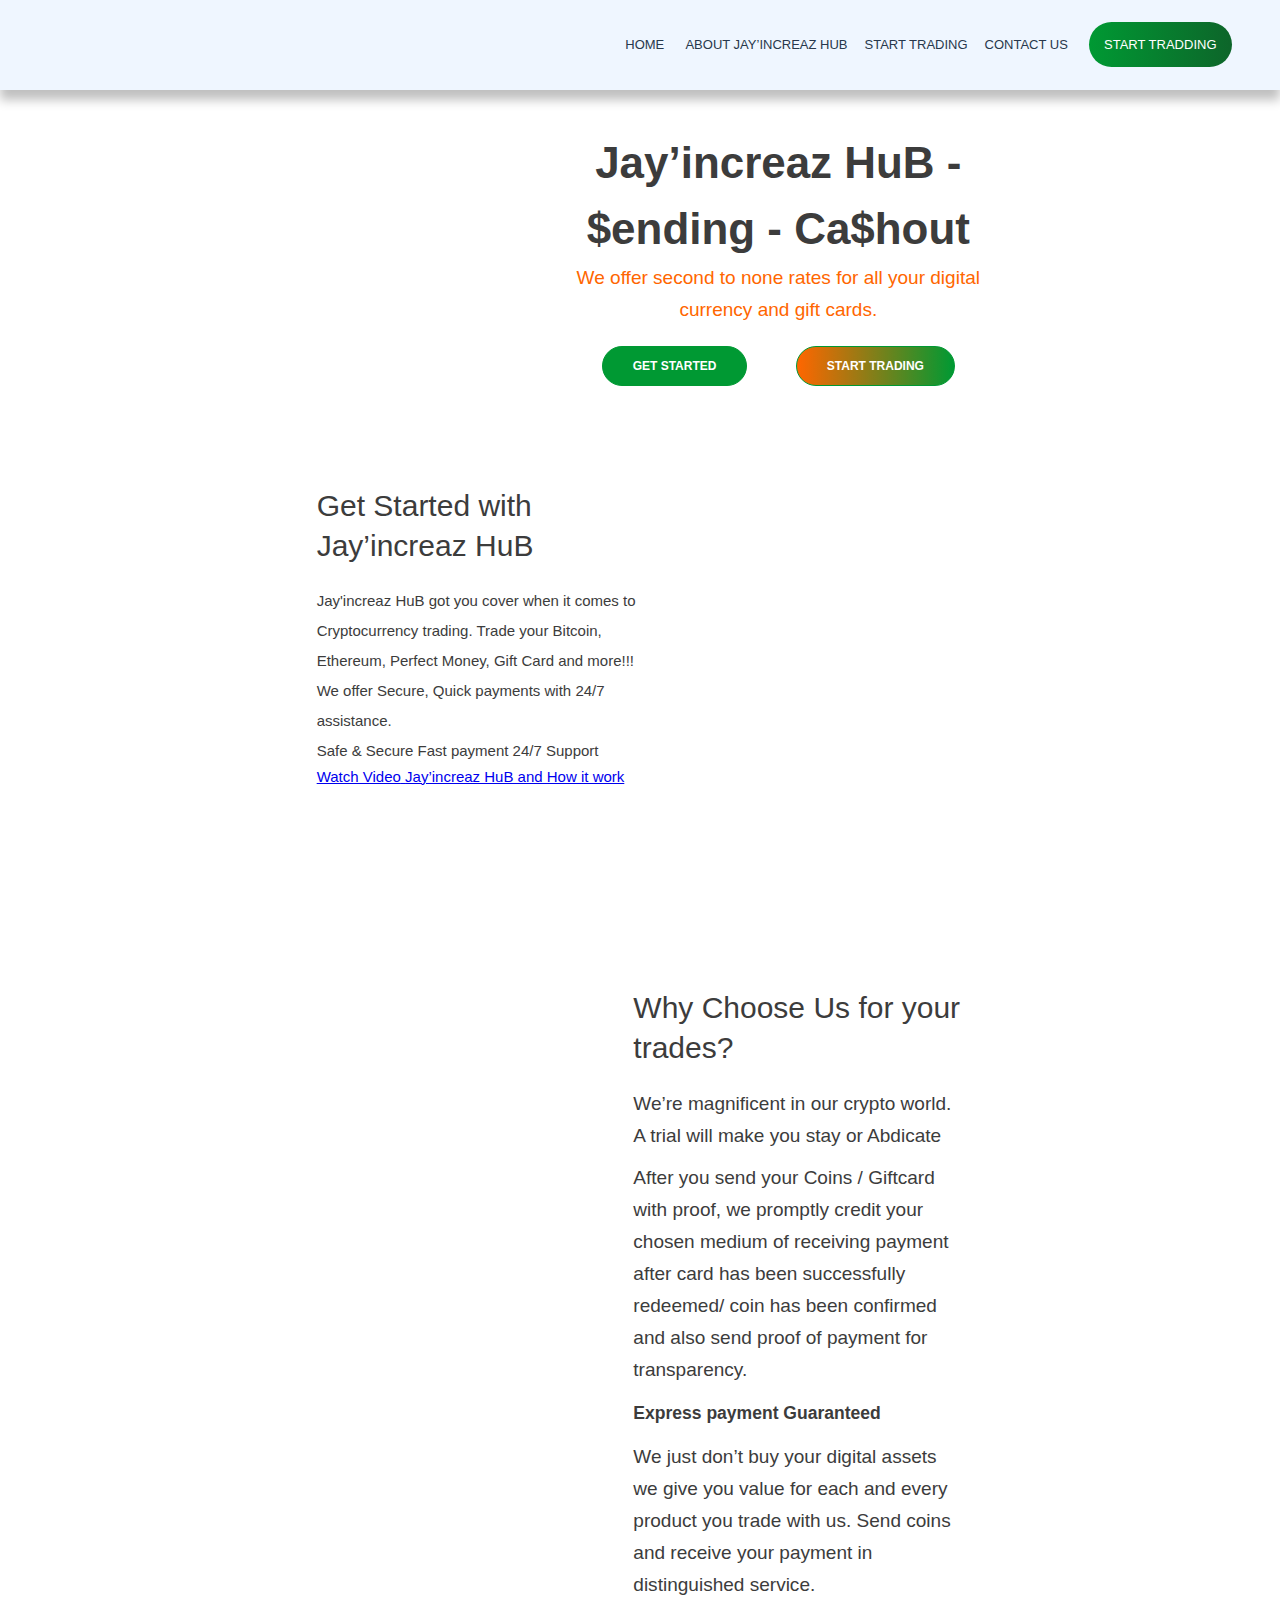
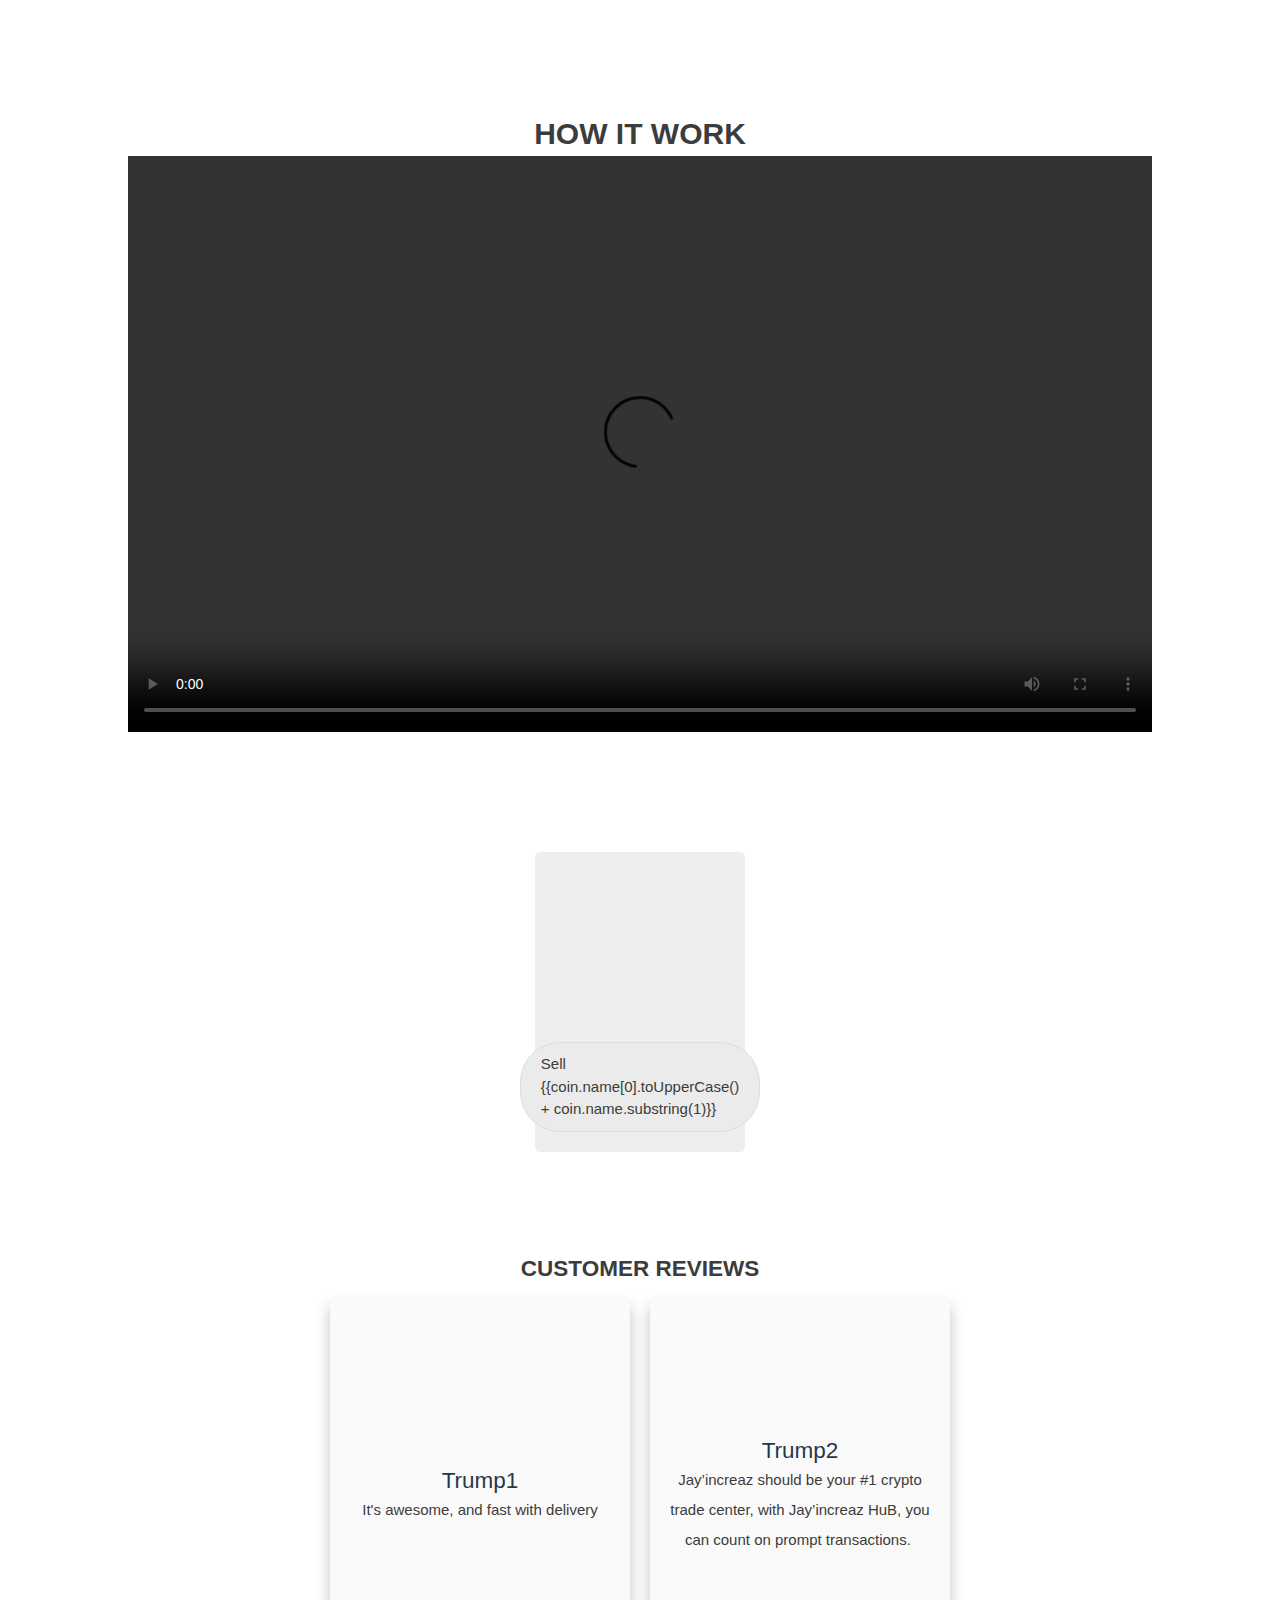
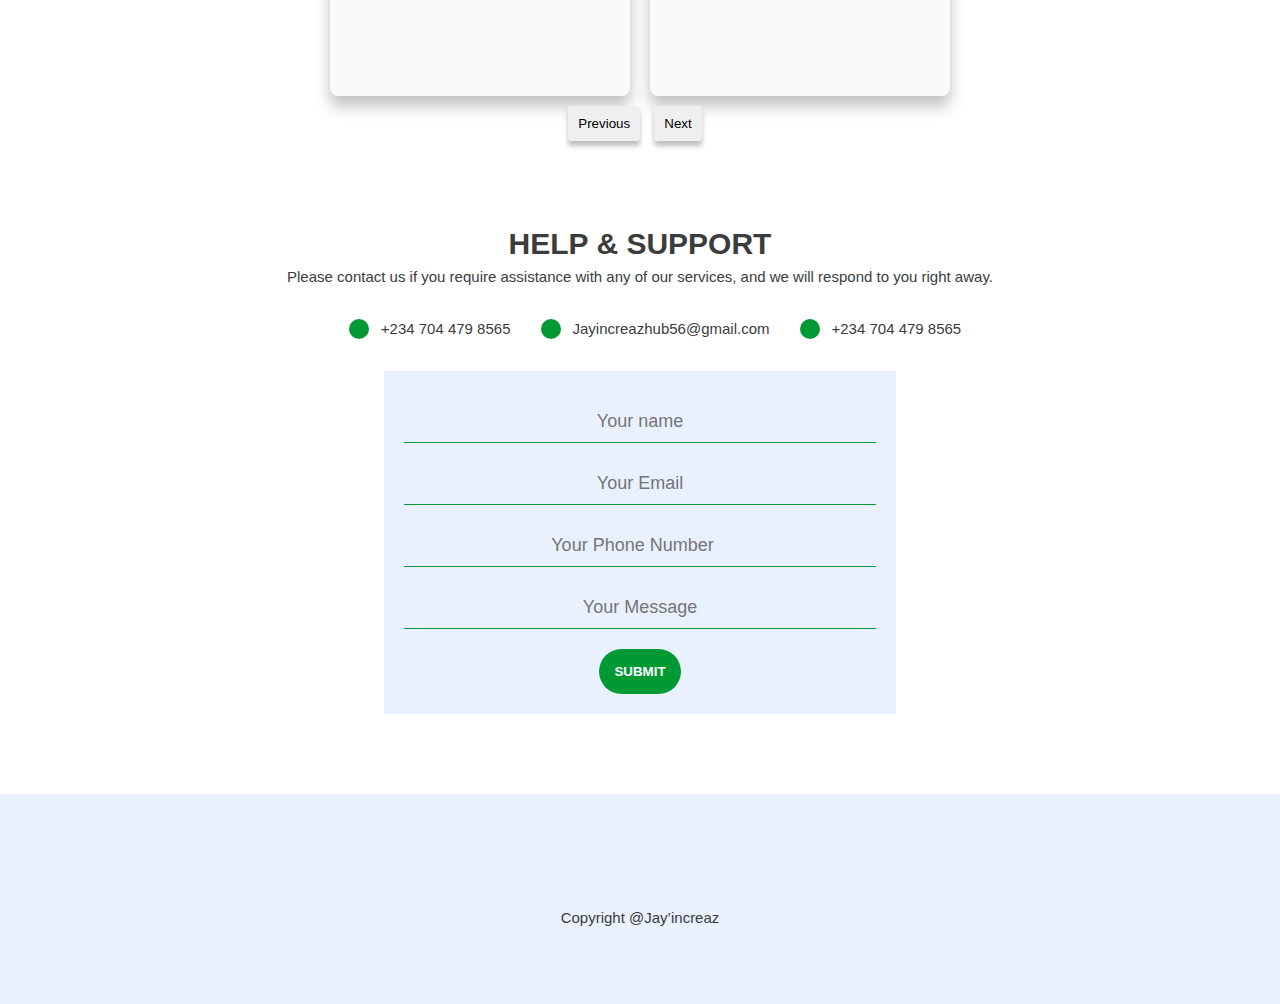
==== index.html @ 8f4b41dd "remains reviews" ====
<!DOCTYPE html>
<html lang="en">
  <head>
    <meta charset="UTF-8" />
    <meta http-equiv="X-UA-Compatible" content="IE=edge" />
    <meta name="viewport" content="width=device-width, initial-scale=1.0" />
    <title>Jay’increaz HuB</title>
    <link
      rel="stylesheet"
      href="https://cdnjs.cloudflare.com/ajax/libs/font-awesome/6.2.1/css/all.min.css"
      integrity="sha512-MV7K8+y+gLIBoVD59lQIYicR65iaqukzvf/nwasF0nqhPay5w/9lJmVM2hMDcnK1OnMGCdVK+iQrJ7lzPJQd1w=="
      crossorigin="anonymous"
      referrerpolicy="no-referrer"
    />
    <link rel="stylesheet" href="./style.css" />
  </head>
  <body id="app">
    <nav>
      <div class="nav-title">
        <img src="./assets/new_logo.png" alt="" />
      </div>
      <div class="nav-actions" id="first-nav">
        <a href="">Home</a>
        <a href="" class="btn-nav-actions">About Jay’increaz HuB</a
        ><a href="" class="btn-nav-actions">Start Trading</a
        ><a href="" class="btn-nav-actions">Contact Us</a>

        <a href="" class="btn-start-trading">Start Tradding</a>
      </div>
      <div class="toggle" id="toggle-nav">
        <i class="fa-solid fa-bars"></i>
      </div>
    </nav>

    <!-- COLLAPSE NAV BAR  -->
    <div class="navbar-collapse" id="second-nav">
      <ul id="nav-collapse-list" class="">
        <li id="" class="">
          <a href="#intro" class="nav-link">Home</a>
        </li>
        <li class="">
          <a href="#aboutJay’increaz HuB" class="nav-link"
            >About Jay’increaz HuB</a
          >
        </li>
        <li class="">
          <a href="#starttrading" class="nav-link">Start Trading</a>
        </li>
        <li>
          <a href="#contact" class="nav-link">Contact us</a>
        </li>
      </ul>
      <ul class="">
        <li class="start-trading">
          <a class="btn-start-trading" href="#starttrading">Start Trading</a>
        </li>
      </ul>
    </div>

    <!-- END OF COLLAPSE NAVBAR  -->
    <main>
      <!-- INTRO  -->
      <section class="intro">
        <div class="trade-img">
          <img src="./assets/crypto.png" alt="" />
        </div>
        <div class="trade">
          <h1>Jay’increaz HuB - <span>$ending - Ca$hout</span></h1>
          <p>
            We offer second to none rates for all your digital currency and gift
            cards.
          </p>
          <div class="trade-btn">
            <a href="">Get Started</a>
            <a href="">Start Trading</a>
          </div>
        </div>
      </section>

      <!-- GET STARTED  -->
      <section class="get-started">
        <div class="get-started-content">
          <h2>Get Started with Jay’increaz HuB</h2>
          <p>
            Jay'increaz HuB got you cover when it comes to Cryptocurrency
            trading. Trade your Bitcoin, Ethereum, Perfect Money, Gift Card and
            more!!! We offer Secure, Quick payments with 24/7 assistance. 
          </p>

          <p>Safe & Secure Fast payment 24/7 Support</p>

          <a href="#how-it-works" class="play-btn video-play">
            <em class="play"><span></span></em>
            <span>Watch Video</span>
            <span>Jay’increaz HuB and How it work</span>
          </a>
        </div>
        <div class="get-started-assets">
          <img src="./assets/crypto-2.png" alt="" />
        </div>
      </section>

      <!-- WHY CHOOSE US -->
      <div class="choose-us">
        <div class="choose-us-logo">
          <img src="./assets/choose.png" alt="" />
        </div>
        <div class="choose-us-content">
          <h1>Why Choose Us for your trades?</h1>
          <p>
            We’re magnificent in our crypto world. A trial will make you stay or
            Abdicate
          </p>
          <p>
            After you send your Coins / Giftcard with proof, we promptly credit
            your chosen medium of receiving payment after card has been
            successfully redeemed/ coin has been confirmed and also send proof
            of payment for transparency.
          </p>
          <h3>Express payment Guaranteed</h3>
          <p>
            We just don’t buy your digital assets we give you value for each and
            every product you trade with us. Send coins and receive your payment
            in distinguished service.
          </p>
        </div>
      </div>

      <!-- HOW IT WORKS  -->
      <div class="how-it-works" id="how-it-works">
        <h1>HOW IT WORK</h1>
        <!-- <iframe
          src="https://www.youtube.com/embed/WO-O2K_Fqw0"
          title="Bitcoin Cryptocurrency For Beginners 2023"
          frameborder="0"
          allow="accelerometer; autoplay; clipboard-write; encrypted-media; gyroscope; picture-in-picture; web-share"
          allowfullscreen
        ></iframe> -->

        <video src="./assets/video.mp4" controls></video>
      </div>

      <!-- TRADE WITH US  -->
      <div class="trade-cards-container">
        <div
          class="trade-card"
          v-for="coin in coins"
          :style="'background: url(./assets/coins/'+coin.name+'.png)'"
        >
          <a
            :href="'https://api.whatsapp.com/send?phone=+2347044798565&amp;text=I Want to trade '+ coin.name +' what\'s your rates?'"
            target="_blank"
          >
            Sell {{coin.name[0].toUpperCase() + coin.name.substring(1)}}</a
          >
        </div>
      </div>

      <!-- REVIEWS  -->
      <div class="reviews-container">
        <h2 class="reviews">CUSTOMER REVIEWS</h2>
        <div class="reviews-cards-container">
          <div class="review-card">
            <img src="./assets/reviews/1.png" alt="" />
            <h5>Trump1</h5>
            <p>It's awesome, and fast with delivery</p>
          </div>
          <div class="review-card">
            <img src="./assets/reviews/1.png" alt="" />
            <h5>Trump2</h5>
            <p>
              Jay’increaz should be your #1 crypto trade center, with
              Jay’increaz HuB, you can count on prompt transactions. 
            </p>
          </div>
          <div class="review-card">
            <img src="./assets/reviews/1.png" alt="" />
            <h5>Trump3</h5>
            <p>It's awesome, and fast with delivery</p>
          </div>
          <div class="review-card">
            <img src="./assets/reviews/1.png" alt="" />
            <h5>Trump4</h5>
            <p>
              Jay’increaz HuB should be your #1 trade center, with Jay’increaz
              HuB, you can count on prompt transactions. 
            </p>
          </div>
          <div class="review-card">
            <img src="./assets/reviews/1.png" alt="" />
            <h5>Trump5</h5>
            <p>It's awesome, and fast with delivery</p>
          </div>
          <div class="review-card">
            <img src="./assets/reviews/1.png" alt="" />
            <h5>Trump6</h5>
            <p>
              Jay’increaz HuB should be your #1 trade center, with Jay’increaz
              HuB you are assure of prompt trasactions
            </p>
          </div>
        </div>
        <div class="reviews-slides">
          <button class="btn-review-slide" id="slide-prev">Previous</button>
          <button class="btn-review-slide" id="slide-next">Next</button>
        </div>
      </div>

      <!-- HELP AND SUPPORTS  -->
      <div class="supports">
        <h1 class="support-header">HELP & SUPPORT</h1>
        <p>
          Please contact us if you require assistance with any of our services,
          and we will respond to you right away.
        </p>
        <div class="contacts">
          <div class="contacts-card">
            <i class="fa-solid fa-phone"></i>
            <a href="tel:+2347044798565"> +234 704 479 8565</a>
          </div>
          <div class="contacts-card">
            <i class="fa-solid fa-envelope"></i>
            <a href="mailto:Jayincreazhub56@gmail.com">
              Jayincreazhub56@gmail.com</a
            >
          </div>

          <div class="contacts-card">
            <i class="fa-brands fa-whatsapp"></i>
            <a
              href="'https://api.whatsapp.com/send?phone=+2347044798565"
              target="_blank"
            >
              +234 704 479 8565
            </a>
          </div>
        </div>

        <form class="contact-form">
          <div class="form-group">
            <input type="text" placeholder="Your name" />
          </div>

          <div class="form-group">
            <input type="email" placeholder="Your Email" />
          </div>

          <div class="form-group">
            <input type="number" placeholder="Your Phone Number" />
          </div>

          <div class="form-group">
            <input type="text" placeholder="Your Message" />
          </div>

          <div class="form-group">
            <button>Submit</button>
          </div>
        </form>
      </div>
    </main>

    <!-- FOOTER  -->
    <footer>
      <div class="socials">
        <a href=""> <i class="fa-brands fa-facebook"></i></a>

        <a href=""><i class="fa-brands fa-twitter"></i></a>
        <a href=""> <i class="fa-brands fa-github"></i></a>

        <a href=""><i class="fa-brands fa-youtube"></i></a>
        <a href=""> <i class="fa-brands fa-bitcoin"></i></a>
      </div>
      <div class="copyrights">Copyright @Jay’increaz</div>
    </footer>
    <script src="https://unpkg.com/vue@3/dist/vue.global.js"></script>

    <script src="./support-script.js"></script>
    <script src="./script.js"></script>
  </body>
</html>
---- style.css ----
:root {
  --black: #3c3c3c;
  --dark-green: #0b6b2b;
  --white: #eff6ff;
  --light-blue: #e9f1ff;
  --dark-green: #009933;
}

* {
  margin: 0;
  padding: 0;
  box-sizing: border-box;
  font-family: "Poppins", sans-serif;
}
html,
body {
  height: 100%;
  width: 100vw;
}

body {
  font-family: "Poppins", sans-serif;
  color: var(--black);
  font-size: 15px;
  font-weight: 500;
  background: #fff;
  line-height: 1.5;
}

/* NAV BAR  */
nav {
  width: 100%;
  height: 90px;
  /* position: fixed; */
  color: var(--black);
  background-color: var(--white);
  box-shadow: 0px 10px 10px rgba(0, 0, 0, 0.25);
  display: flex;
  justify-content: space-between;
  align-items: center;
  padding: 0px 40px;
}

.nav-actions a,
.navbar-collapse a {
  text-decoration: none;
  text-transform: uppercase;
  margin: 10px;
  color: #28384c;
  font-size: 12px;
  background: transparent;
  font-size: 13px;
  font-weight: 500;
  line-height: 38px;
  margin: 0 8.5px;
  transition: all 0.35s ease;
}

.nav-actions a:hover,
.navbar-collapse a:hover {
  color: var(--dark-green);
}
nav .nav-title img {
  width: 75px;
}

/* COLLAPSE NAV BAR  */

.navbar-collapse {
  text-transform: uppercase;
  background-color: #dfeeff;
  padding: 20px;
}

.navbar-collapse li {
  list-style: none;
  margin: 5px;
  font-weight: 500;
}

.start-trading {
  margin: 20px;
}
/* END OF COLLAPSE NAV BAR  */

a.btn-start-trading {
  padding: 15px;
  /* border: 4px solid #0b6b2b; */
  border-radius: 40px;
  box-sizing: border-box;
  background-image: linear-gradient(to right, #009933 0%, #0d652a 100%);
  color: #fff;
}

a.btn-start-trading:hover {
  color: #fff;
}

/* Toggle */
.toggle {
  display: none;
}
.navbar-collapse {
  display: none;
}
.toggle i {
  line-height: 30px;
  background-image: linear-gradient(to right, #009933 0%, #0d652a 100%);
  display: inline-block;
  padding-left: 7px;
  padding-right: 7px;
  padding-top: 7px;
  padding-bottom: 7px;
  color: #fff;
  border-radius: 2px;
  font-size: 1.3em;
}
/* END OF NAV  */

/* MAIN  */
main {
  display: flex;
  flex-direction: column;
}

/* INTRO  */
main section.intro {
  display: flex;
  margin-top: 40px;
  justify-content: space-evenly;
  align-items: center;
}

section.intro h1 {
  font-size: 2.93em;
}

.trade {
  width: 450px;
  text-align: center;
}
.trade p {
  font-size: 1.27em;
  line-height: 1.68;
  color: #ff6600;
}
.trade-btn {
  padding-top: 20px;
  display: flex;
  justify-content: space-evenly;
  align-items: center;
}
.trade-btn a {
  text-decoration: none;
  text-transform: uppercase;
  display: inline-block;
  border: 1px solid var(--dark-green);
  padding: 10px 30px;
  border-radius: 40px;
  color: #fff;
  font-size: 12px;
  font-weight: 600;
}

.trade-btn a:first-child {
  background-color: var(--dark-green);
}

.trade-btn a:last-child {
  background-image: linear-gradient(to right, #ff6600 0%, #009933 100%);
}

.trade-btn a:last-child:hover {
  background-image: linear-gradient(to right, #009933 0%, #ff6600 100%);
}

/* GET STARTED  */
.get-started,
.choose-us {
  /* display: flex;
  justify-content: space-between;
  align-items: center;

  width: 720px;
  margin: 100px auto; */

  display: flex;
  justify-content: space-evenly;
  align-items: center;
  margin: 100px 0px;
}

.get-started-content,
.choose-us-content {
  width: 330px;
  align-self: flex-start;
}

.get-started-content h2,
.choose-us h1 {
  line-height: 1.33;
  font-weight: 500;
  font-size: 2em;
  margin: 0 0 20px;
}

.get-started-assets img,
.choose-us img {
  width: 270px;
}

.get-started p {
  line-height: 2;
}

/* CHOOSE US  */

.choose-us-content {
  line-height: 2;
}

.choose-us-content p {
  font-size: 1.27em;
  line-height: 1.68;
  font-weight: 300;
  margin: 10px 0px;
}

/* HOW IT WORKS  */
.how-it-works {
  display: flex;
  flex-direction: column;
  justify-content: center;
  align-items: center;
  width: 80%;
  align-self: center;
}

/* TRADE WITH US  */
.trade-cards-container {
  display: flex;
  flex-wrap: wrap;
  justify-content: center;
  align-items: center;

  width: 80%;
  margin: 100px auto 0px;
}

.trade-card {
  width: 210px;
  height: 300px;
  background-color: #eee;
  margin: 20px;
  border-radius: 5px;
  padding: 20px;
  display: flex;
  flex-direction: column;
  align-items: center;
  background-position: center;
  background-repeat: no-repeat;
  background-size: cover;
  justify-content: flex-end;
}

.trade-card a {
  text-decoration: none;
  border: #ddd 1px solid;
  display: inline-block;
  padding: 10px 20px;
  border-radius: 40px;
  color: var(--black);
  background-color: #ebebeb;
}

.trade-card a:hover {
  background-color: #d9d8d8;
}

/* REVIEWS */

.reviews-container {
  margin: 80px 20px;
  display: flex;
  flex-direction: column;
  justify-content: center;
  align-items: center;
}

.reviews-cards-container {
  display: flex;
  flex-direction: row;
  flex-wrap: wrap;
  justify-content: center;
  align-items: center;
}

.review-card {
  width: 300px;
  height: 400px;
  display: flex;
  flex-direction: column;
  justify-content: center;
  align-items: center;
  background-color: #fafafa;
  margin: 10px;
  padding: 15px;
  border-radius: 8px;
  text-align: center;
  line-height: 2;
  box-shadow: 0px 10px 15px rgba(0, 0, 0, 0.25);
}

.review-card img {
  box-sizing: border-box;
  width: 80%;
}

.review-card h5 {
  line-height: 1.33;
  font-weight: 500;
  color: #28384c;
  font-size: 1.5em;
}

/* HELP AND SUPPORT  */
.supports {
  display: flex;
  flex-direction: column;
  justify-content: center;
  align-items: center;
  text-align: center;
}

.contacts {
  display: flex;
  align-items: center;
  margin: 30px 0px;
}

.contacts-card {
  box-sizing: content-box;
  margin-left: 30px;
  display: flex;
  justify-content: center;
  align-items: center;
  text-align: center;
}

.contacts-card a {
  text-decoration: none;
  color: var(--black);
  display: flex;
}

.contacts-card i {
  font-size: 25px;
  margin-right: 12px;
  background-color: var(--dark-green);
  padding: 10px;
  border-radius: 50%;
  color: #fff;
}
.form-group {
  width: 100%;
  display: flex;
  justify-content: center;
}
.contact-form {
  background-color: var(--light-blue);
  width: 40%;
  padding: 20px;
  box-sizing: border-box;
  display: flex;
  flex-direction: column;
  justify-content: center;
  align-items: center;
}

.contact-form input {
  background-color: transparent;
  box-sizing: border-box;
  width: 100%;
  display: block;
  font-size: 18px;
  margin-top: 10px;
  padding: 10px;
  border: none;
  border-bottom: 0.75px solid var(--dark-green);
  margin-bottom: 10px;
  text-align: center;
}

.contact-form input:focus {
  outline: none;
}

.contact-form button {
  margin-top: 10px;
  border: none;
  border-radius: 35px;
  padding: 15px;
  background-color: var(--dark-green);
  font-weight: 600;
  color: #fff;
  text-transform: uppercase;
}

/* FOOTER */

footer {
  background-color: var(--light-blue);

  display: flex;
  justify-content: center;
  align-items: center;
  flex-direction: column;

  margin-top: 80px;
  height: 210px;
}

footer .socials {
  width: 200px;
  display: flex;
  justify-content: space-around;
}

.socials a {
  text-decoration: none;
  font-size: 20px;
  color: var(--black);
}

.copyrights {
  margin-top: 40px;
}

.how-it-works iframe {
  aspect-ratio: 16 / 9;
  width: 100%;
}
.how-it-works video {
  aspect-ratio: 16 / 9;
  width: 100%;
}
/* show nav */

.show-nav {
  display: block;
}

/* REVIEW SLIDE SHOW */

.btn-review-slide {
  border: none;
  padding: 10px;
  margin-right: 10px;
  box-shadow: 0px 5px 5px rgba(0, 0, 0, 0.25);
  border-radius: 3px;
}

.coin-name::first-letter,
.trade-card ::first-letter {
  text-transform: capitalize;
}
/* RESPONSIVE  */

@media (max-width: 820px) {
  .toggle {
    display: block;
  }

  #first-nav {
    display: none;
  }
}

@media (max-width: 800px) {
  .intro .trade,
  .intro .trade-img,
  .get-started div {
    padding: 20px;
  }
}

@media (max-width: 720px) {
  .contacts {
    flex-direction: column;
  }

  .contacts-card {
    display: flex;
    margin: 20px 0px;
    width: 260px;
    justify-content: space-between;
  }
}

@media (max-width: 650px) {
  .intro,
  .get-started,
  .choose-us {
    flex-direction: column;
    margin: 50px 0px;
  }
  .get-started {
    justify-content: center;
    align-items: center;
  }

  .get-started-content {
    text-align: center;
    align-self: center;
    width: 80%;
    font-size: 16px;
  }

  .choose-us-content {
    width: 100%;
    text-align: center;
    padding: 20px 40px;
  }

  .trade {
    width: 90%;
  }

  .section.intro h1 {
    font-size: 1.8em;
  }

  .trade-btn a {
    padding: 8px 13px;
  }

  .contact-form {
    width: 90%;
  }

  .supports {
    width: 90%;
    margin: 10px auto;
  }
}
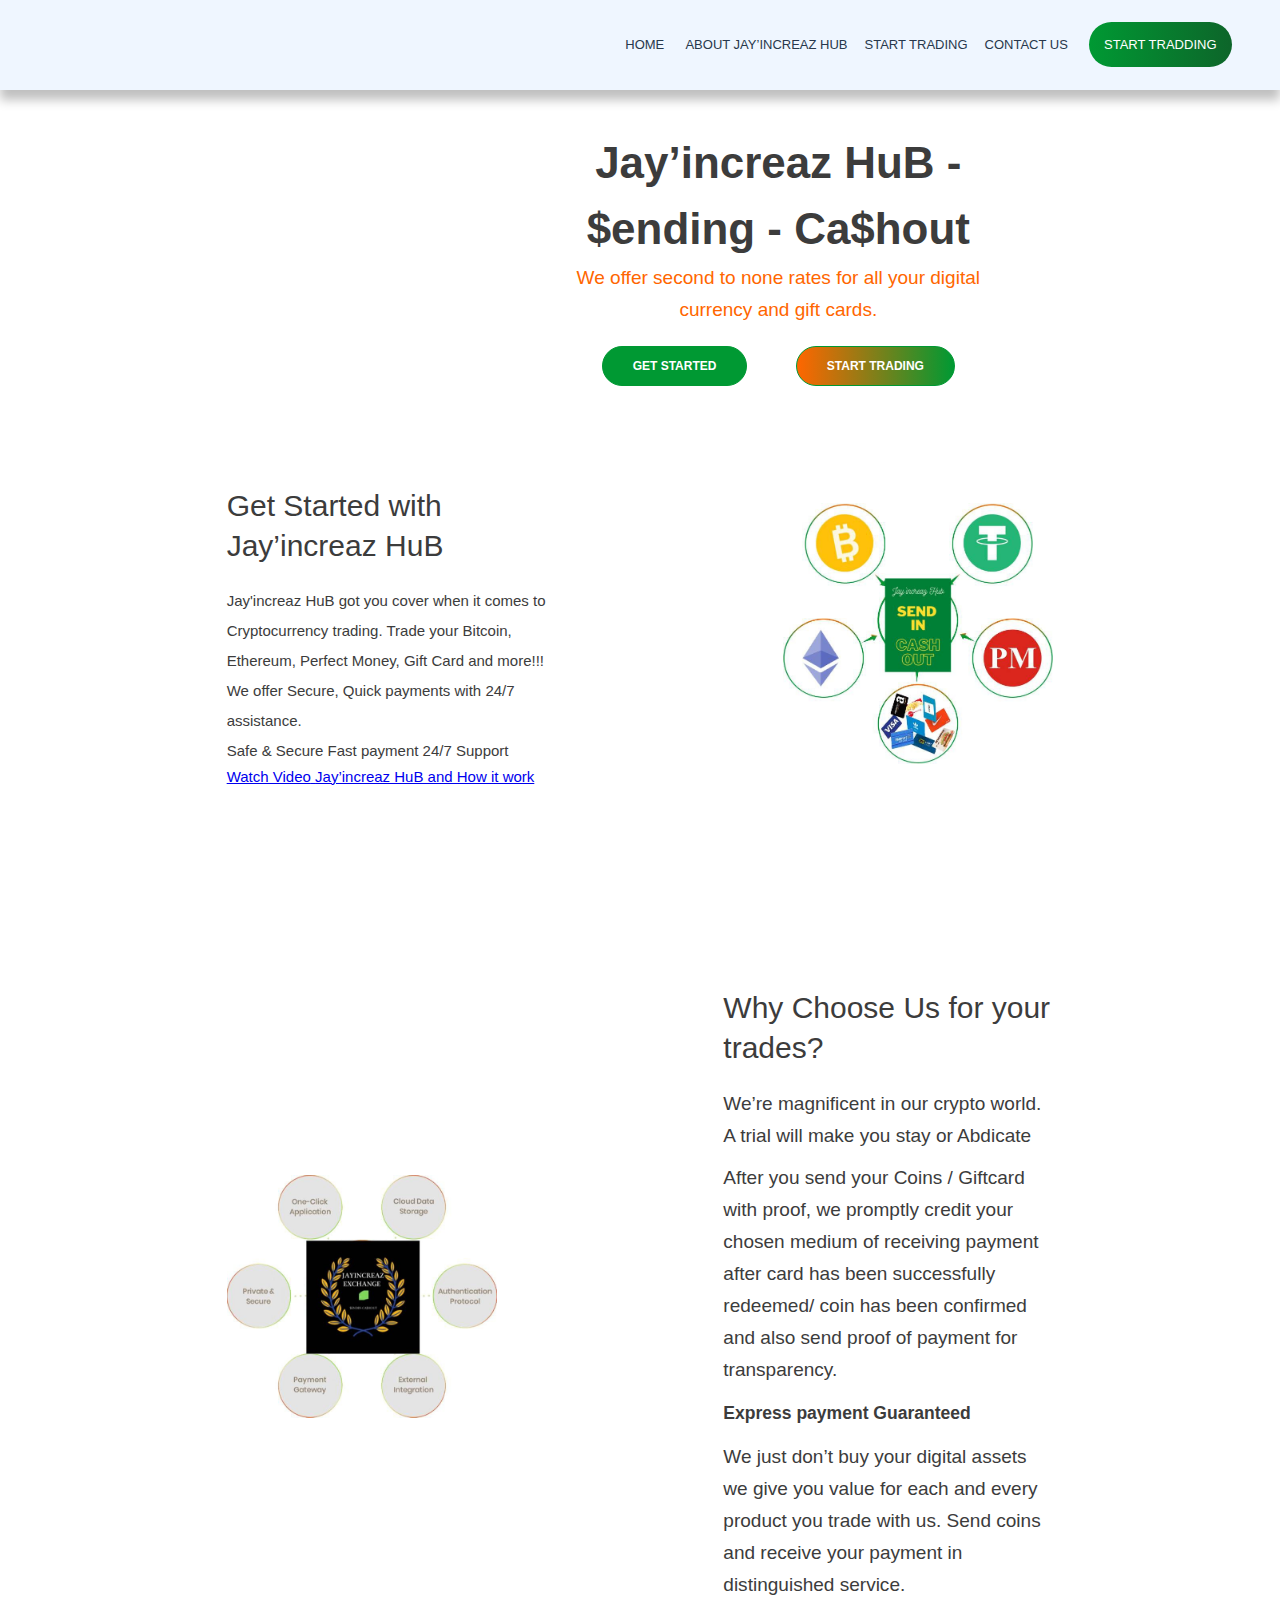
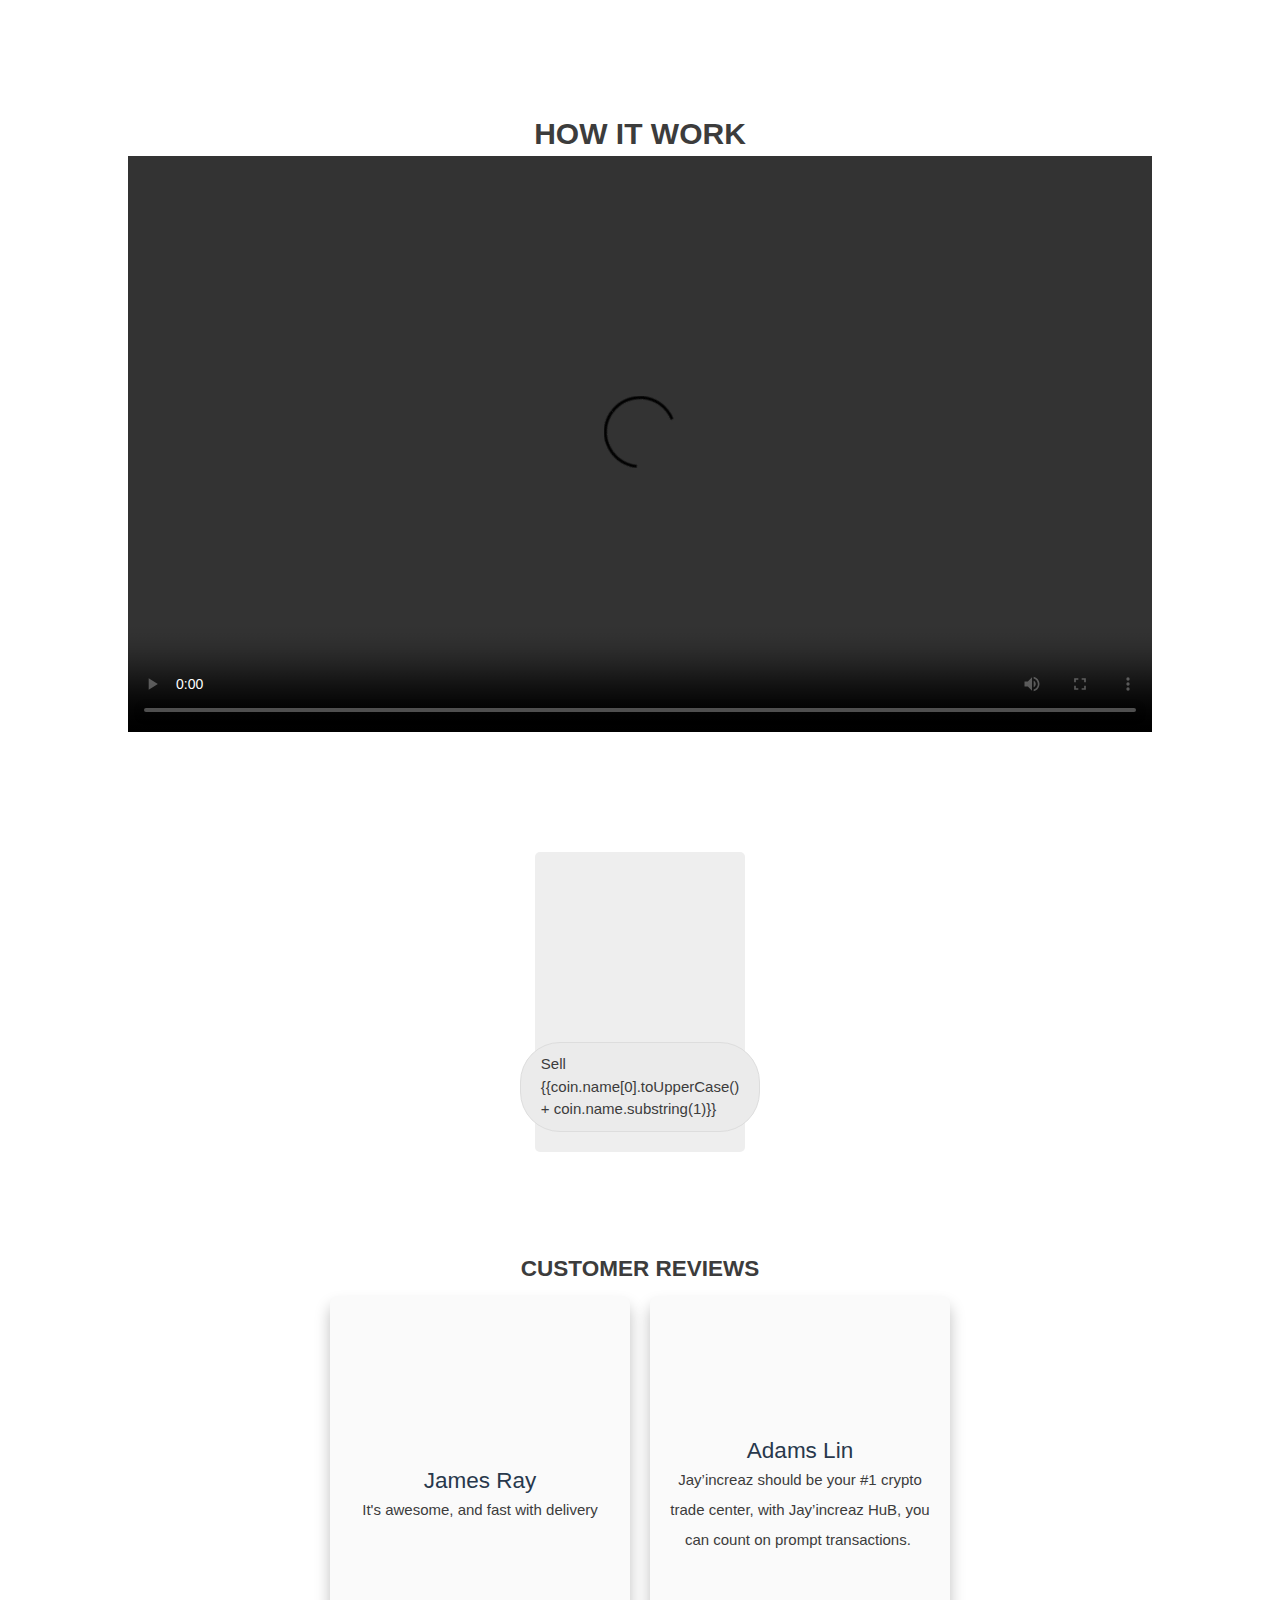
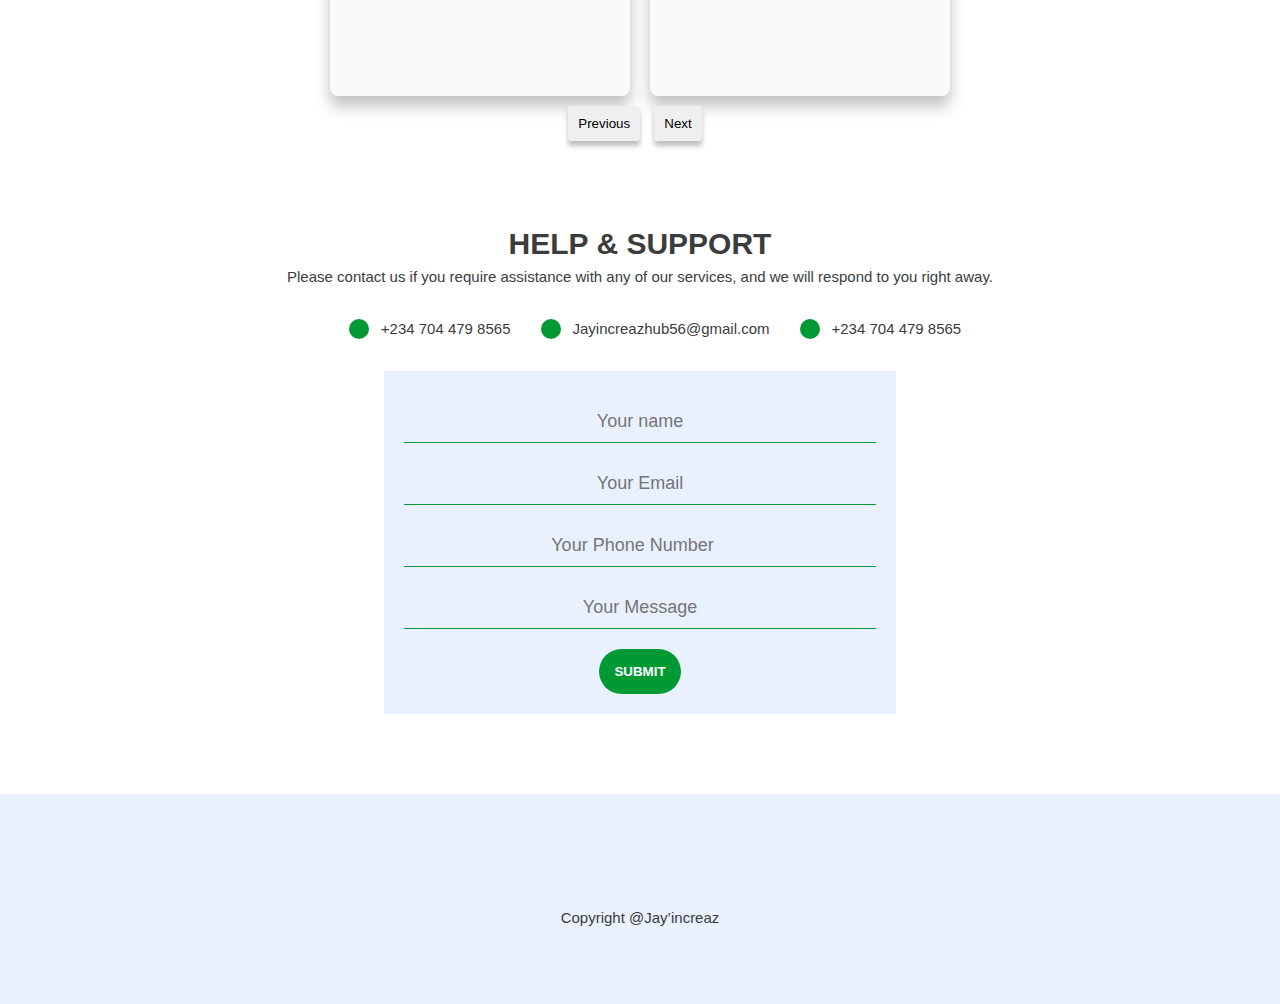
==== commit 1578c51a: "version 0.1" ====
--- a/index.html
+++ b/index.html
@@ -5,6 +5,49 @@
     <meta http-equiv="X-UA-Compatible" content="IE=edge" />
     <meta name="viewport" content="width=device-width, initial-scale=1.0" />
     <title>Jay’increaz HuB</title>
+
+    <!-- Begining of SEO  -->
+    <meta name="title" content="Jay’increaz HuB" />
+    <meta
+      name="description"
+      content="Jay'increaz HuB got you cover when it comes to Cryptocurrency
+      trading. Trade your Bitcoin, Ethereum, Perfect Money, Gift Card and
+      more!!! We offer Secure, Quick payments with 24/7 assistance.
+    
+    "
+    />
+
+    <!-- Open Graph / Facebook -->
+    <meta property="og:type" content="website" />
+    <meta property="og:url" content="site.com/" />
+    <meta property="og:title" content="Jay’increaz HuB" />
+    <meta
+      property="og:description"
+      content=" Jay'increaz HuB got you cover when it comes to Cryptocurrency
+    trading. Trade your Bitcoin, Ethereum, Perfect Money, Gift Card and
+    more!!! We offer Secure, Quick payments with 24/7 assistance. "
+    />
+    <meta
+      property="og:image"
+      content="site.com/assets/meta-tags-16a33a6a8531e519cc0936fbba0ad904e52d35f34a46c97a2c9f6f7dd7d336f2.png"
+    />
+
+    <!-- Twitter -->
+    <meta property="twitter:card" content="summary_large_image" />
+    <meta property="twitter:url" content="site.com/" />
+    <meta property="twitter:title" content="Jay’increaz HuB" />
+    <meta
+      property="twitter:description"
+      content=" Jay'increaz HuB got you cover when it comes to Cryptocurrency
+    trading. Trade your Bitcoin, Ethereum, Perfect Money, Gift Card and
+    more!!! We offer Secure, Quick payments with 24/7 assistance."
+    />
+    <meta
+      property="twitter:image"
+      content="site.com/assets/meta-tags-16a33a6a8531e519cc0936fbba0ad904e52d35f34a46c97a2c9f6f7dd7d336f2.png"
+    />
+
+    <!-- END OF SEO  -->
     <link
       rel="stylesheet"
       href="https://cdnjs.cloudflare.com/ajax/libs/font-awesome/6.2.1/css/all.min.css"
@@ -84,7 +127,7 @@
           <p>
             Jay'increaz HuB got you cover when it comes to Cryptocurrency
             trading. Trade your Bitcoin, Ethereum, Perfect Money, Gift Card and
-            more!!! We offer Secure, Quick payments with 24/7 assistance. 
+            more!!! We offer Secure, Quick payments with 24/7 assistance.
           </p>
 
           <p>Safe & Secure Fast payment 24/7 Support</p>
@@ -96,14 +139,14 @@
           </a>
         </div>
         <div class="get-started-assets">
-          <img src="./assets/crypto-2.png" alt="" />
+          <img src="./assets/section-1.jpg" alt="" />
         </div>
       </section>
 
       <!-- WHY CHOOSE US -->
       <div class="choose-us">
         <div class="choose-us-logo">
-          <img src="./assets/choose.png" alt="" />
+          <img src="./assets/section-2.jpg" alt="" />
         </div>
         <div class="choose-us-content">
           <h1>Why Choose Us for your trades?</h1>
@@ -162,12 +205,12 @@
         <div class="reviews-cards-container">
           <div class="review-card">
             <img src="./assets/reviews/1.png" alt="" />
-            <h5>Trump1</h5>
+            <h5>James Ray</h5>
             <p>It's awesome, and fast with delivery</p>
           </div>
           <div class="review-card">
             <img src="./assets/reviews/1.png" alt="" />
-            <h5>Trump2</h5>
+            <h5>Adams Lin</h5>
             <p>
               Jay’increaz should be your #1 crypto trade center, with
               Jay’increaz HuB, you can count on prompt transactions. 
@@ -175,12 +218,12 @@
           </div>
           <div class="review-card">
             <img src="./assets/reviews/1.png" alt="" />
-            <h5>Trump3</h5>
+            <h5>Clems Bassey</h5>
             <p>It's awesome, and fast with delivery</p>
           </div>
           <div class="review-card">
             <img src="./assets/reviews/1.png" alt="" />
-            <h5>Trump4</h5>
+            <h5>Idris Abdul</h5>
             <p>
               Jay’increaz HuB should be your #1 trade center, with Jay’increaz
               HuB, you can count on prompt transactions. 
@@ -188,12 +231,12 @@
           </div>
           <div class="review-card">
             <img src="./assets/reviews/1.png" alt="" />
-            <h5>Trump5</h5>
+            <h5>Charles King</h5>
             <p>It's awesome, and fast with delivery</p>
           </div>
           <div class="review-card">
             <img src="./assets/reviews/1.png" alt="" />
-            <h5>Trump6</h5>
+            <h5>Beth Queen</h5>
             <p>
               Jay’increaz HuB should be your #1 trade center, with Jay’increaz
               HuB you are assure of prompt trasactions
--- a/style.css
+++ b/style.css
@@ -507,6 +507,7 @@
   .get-started {
     justify-content: center;
     align-items: center;
+    flex-direction: column-reverse;
   }
 
   .get-started-content {
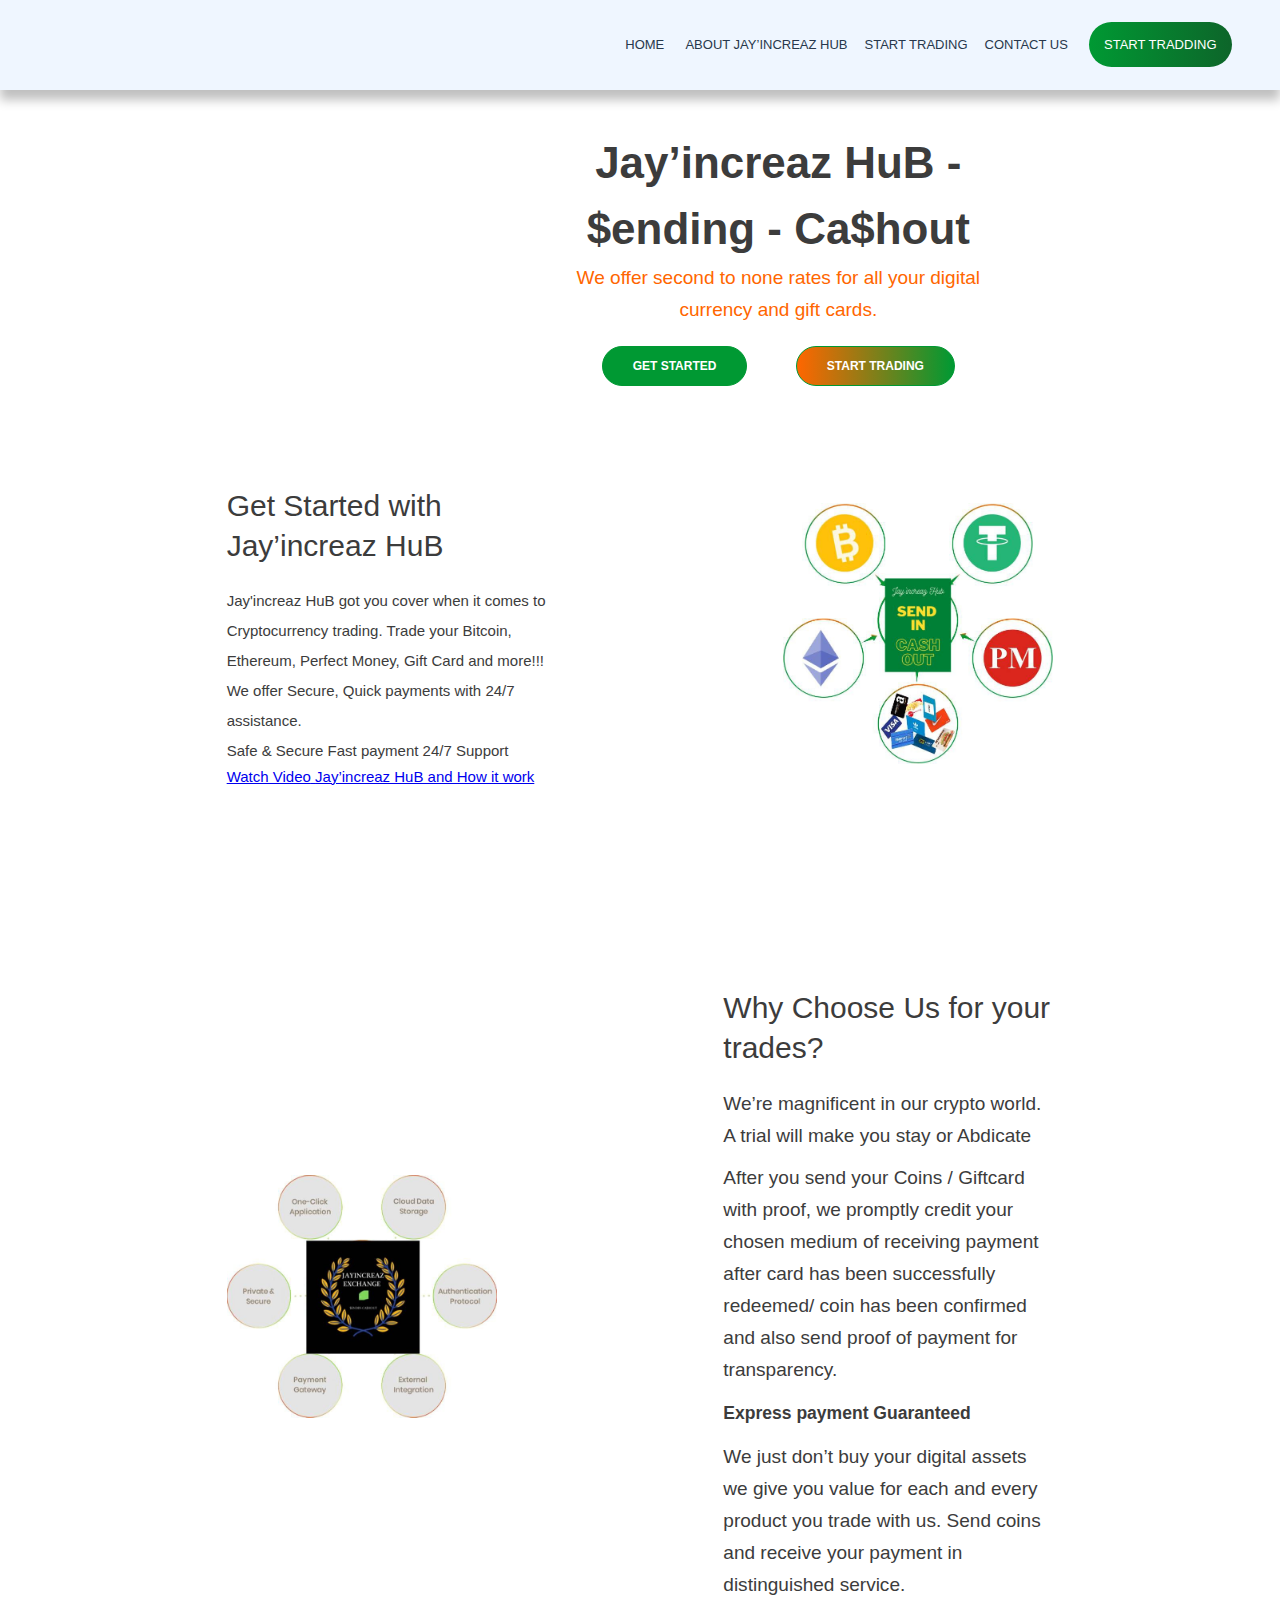
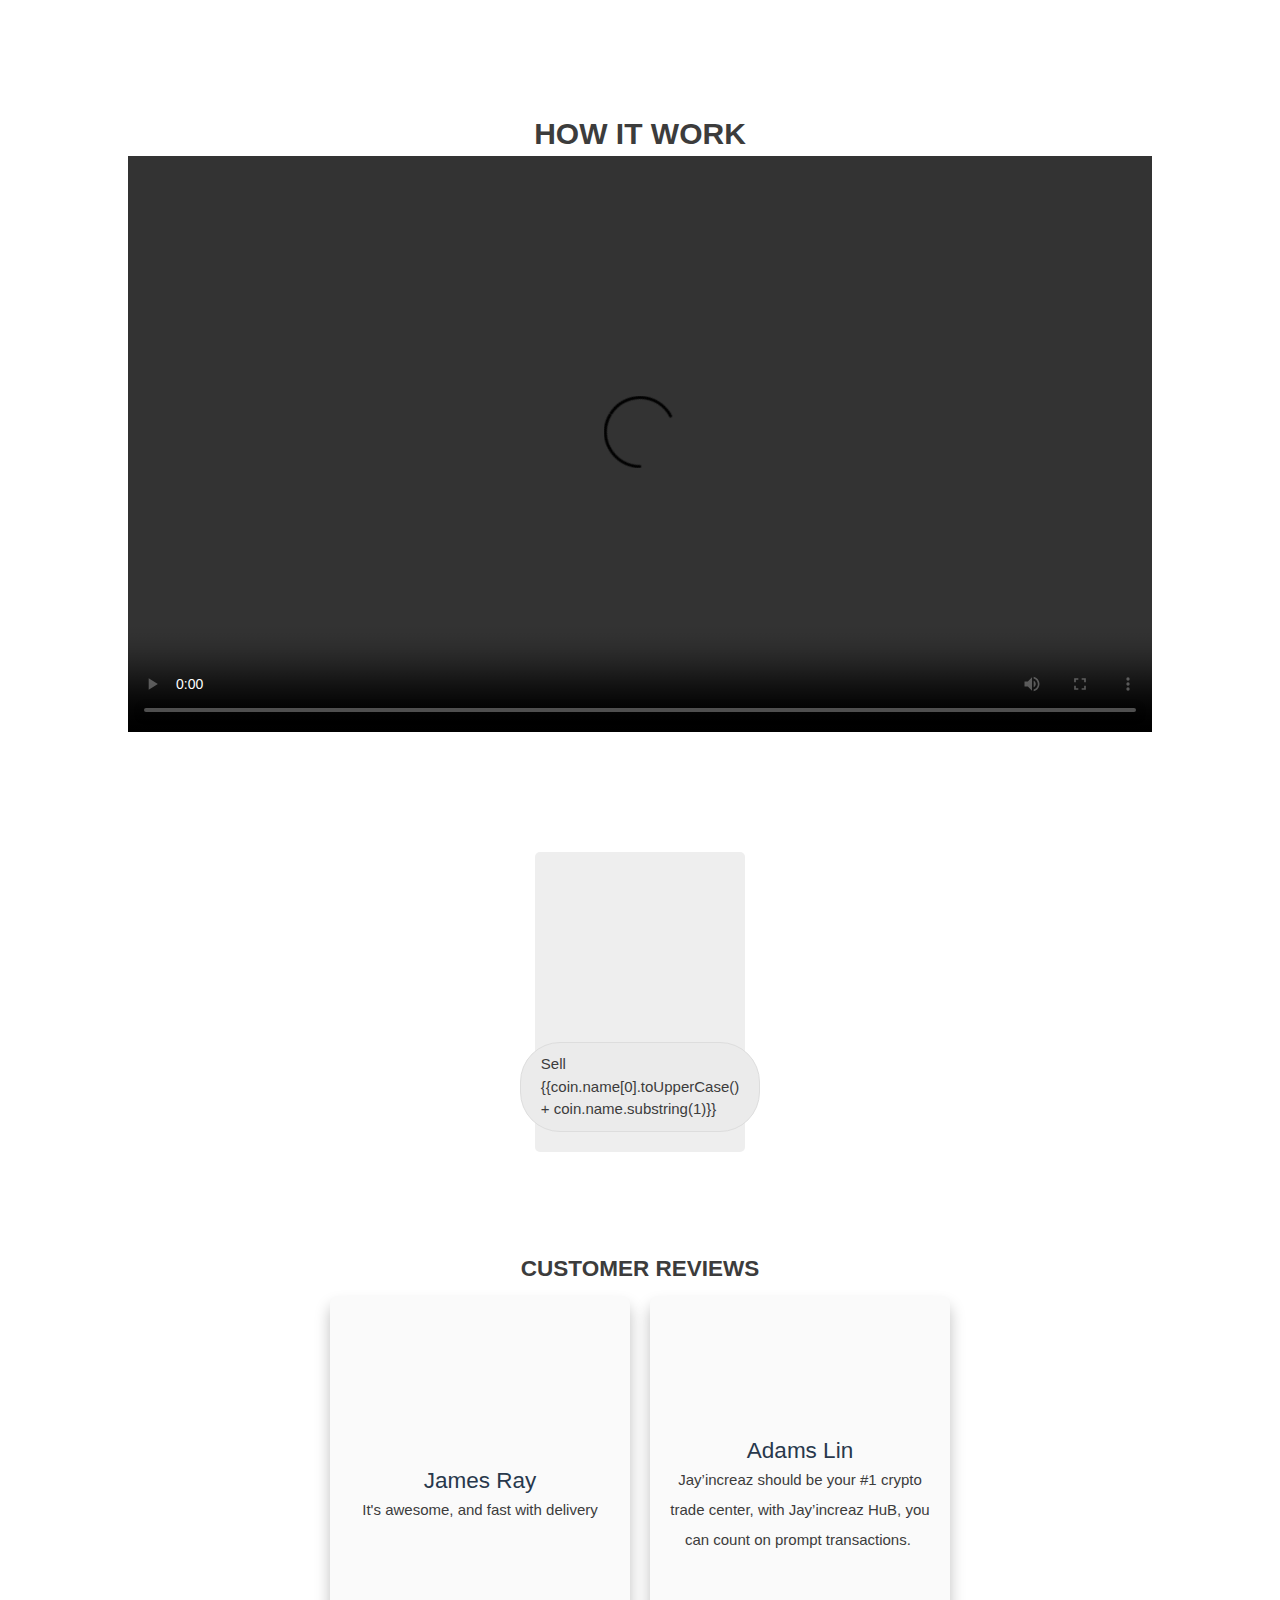
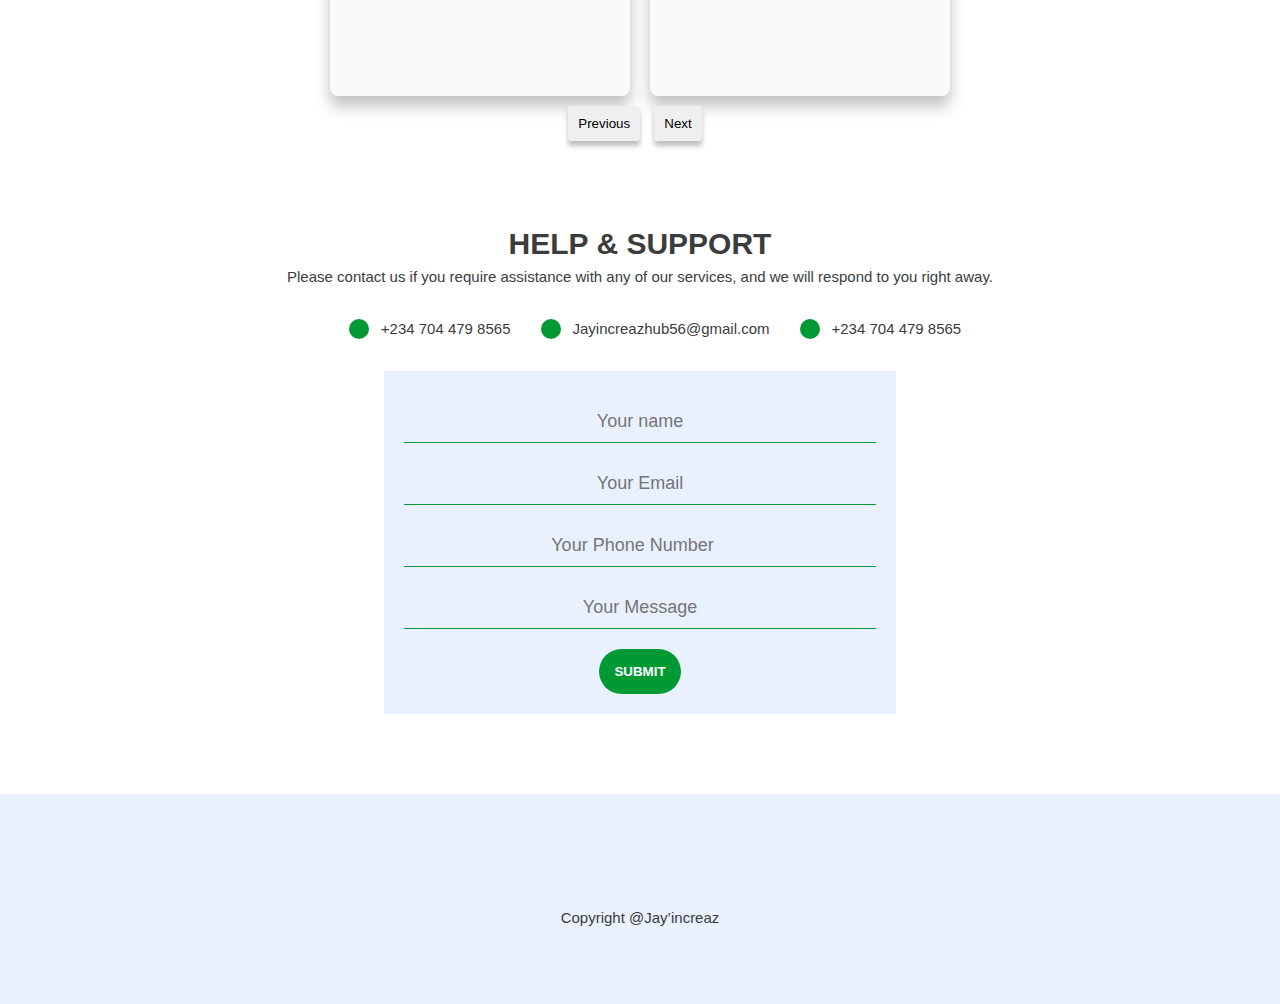
==== commit e7efa258: "added" ====
--- a/index.html
+++ b/index.html
@@ -48,6 +48,83 @@
     />
 
     <!-- END OF SEO  -->
+
+    <!-- FAVICON -->
+    <link
+      rel="apple-touch-icon"
+      sizes="57x57"
+      href="./assets/favicon/apple-icon-57x57.png"
+    />
+    <link
+      rel="apple-touch-icon"
+      sizes="60x60"
+      href="./assets/favicon/apple-icon-60x60.png"
+    />
+    <link
+      rel="apple-touch-icon"
+      sizes="72x72"
+      href="./assets/favicon/apple-icon-72x72.png"
+    />
+    <link
+      rel="apple-touch-icon"
+      sizes="76x76"
+      href="./assets/favicon/apple-icon-76x76.png"
+    />
+    <link
+      rel="apple-touch-icon"
+      sizes="114x114"
+      href="./assets/favicon/apple-icon-114x114.png"
+    />
+    <link
+      rel="apple-touch-icon"
+      sizes="120x120"
+      href="./assets/favicon/apple-icon-120x120.png"
+    />
+    <link
+      rel="apple-touch-icon"
+      sizes="144x144"
+      href="./assets/favicon/apple-icon-144x144.png"
+    />
+    <link
+      rel="apple-touch-icon"
+      sizes="152x152"
+      href="./assets/favicon/apple-icon-152x152.png"
+    />
+    <link
+      rel="apple-touch-icon"
+      sizes="180x180"
+      href="./assets/favicon/apple-icon-180x180.png"
+    />
+    <link
+      rel="icon"
+      type="image/png"
+      sizes="192x192"
+      href="./assets/favicon/android-icon-192x192.png"
+    />
+    <link
+      rel="icon"
+      type="image/png"
+      sizes="32x32"
+      href="./assets/favicon/favicon-32x32.png"
+    />
+    <link
+      rel="icon"
+      type="image/png"
+      sizes="96x96"
+      href="./assets/favicon/favicon-96x96.png"
+    />
+    <link
+      rel="icon"
+      type="image/png"
+      sizes="16x16"
+      href="./assets/favicon/favicon-16x16.png"
+    />
+    <link rel="manifest" href="/manifest.json" />
+    <meta name="msapplication-TileColor" content="#ffffff" />
+    <meta name="msapplication-TileImage" content="/ms-icon-144x144.png" />
+    <meta name="theme-color" content="#ffffff" />
+
+    <!-- END OF FAVICON  -->
     <link
       rel="stylesheet"
       href="https://cdnjs.cloudflare.com/ajax/libs/font-awesome/6.2.1/css/all.min.css"
@@ -65,10 +142,17 @@
       <div class="nav-actions" id="first-nav">
         <a href="">Home</a>
         <a href="" class="btn-nav-actions">About Jay’increaz HuB</a
-        ><a href="" class="btn-nav-actions">Start Trading</a
-        ><a href="" class="btn-nav-actions">Contact Us</a>
-
-        <a href="" class="btn-start-trading">Start Tradding</a>
+        ><a
+          href="https://api.whatsapp.com/send?phone=+2347044798565&amp;text=I Want to trade crypto what\'s your rates?"
+          class="btn-nav-actions"
+          >Start Trading</a
+        ><a href="#supports" class="btn-nav-actions">Contact Us</a>
+
+        <a
+          href="https://api.whatsapp.com/send?phone=+2347044798565&amp;text=I Want to trade crypto what\'s your rates?"
+          class="btn-start-trading"
+          >Start Tradding</a
+        >
       </div>
       <div class="toggle" id="toggle-nav">
         <i class="fa-solid fa-bars"></i>
@@ -90,7 +174,7 @@
           <a href="#starttrading" class="nav-link">Start Trading</a>
         </li>
         <li>
-          <a href="#contact" class="nav-link">Contact us</a>
+          <a href="#contactus" class="nav-link">Contact us</a>
         </li>
       </ul>
       <ul class="">
@@ -114,14 +198,20 @@
             cards.
           </p>
           <div class="trade-btn">
-            <a href="">Get Started</a>
-            <a href="">Start Trading</a>
+            <a
+              href="https://api.whatsapp.com/send?phone=+2347044798565&amp;text=I Want to trade crypto what\'s your rates?"
+              >Get Started</a
+            >
+            <a
+              href="https://api.whatsapp.com/send?phone=+2347044798565&amp;text=I Want to trade crypto what\'s your rates?"
+              >Start Trading</a
+            >
           </div>
         </div>
       </section>
 
       <!-- GET STARTED  -->
-      <section class="get-started">
+      <section class="get-started" id="starttrading">
         <div class="get-started-content">
           <h2>Get Started with Jay’increaz HuB</h2>
           <p>
@@ -188,7 +278,7 @@
         <div
           class="trade-card"
           v-for="coin in coins"
-          :style="'background: url(./assets/coins/'+coin.name+'.png)'"
+          :style="'background: url(./assets/coins/'+coin.name.trim().replace(' ', '')+'.png)'"
         >
           <a
             :href="'https://api.whatsapp.com/send?phone=+2347044798565&amp;text=I Want to trade '+ coin.name +' what\'s your rates?'"
@@ -250,13 +340,13 @@
       </div>
 
       <!-- HELP AND SUPPORTS  -->
-      <div class="supports">
+      <div class="supports" id="supports">
         <h1 class="support-header">HELP & SUPPORT</h1>
         <p>
           Please contact us if you require assistance with any of our services,
           and we will respond to you right away.
         </p>
-        <div class="contacts">
+        <div class="contacts" id="contactus">
           <div class="contacts-card">
             <i class="fa-solid fa-phone"></i>
             <a href="tel:+2347044798565"> +234 704 479 8565</a>
@@ -271,7 +361,7 @@
           <div class="contacts-card">
             <i class="fa-brands fa-whatsapp"></i>
             <a
-              href="'https://api.whatsapp.com/send?phone=+2347044798565"
+              href="https://api.whatsapp.com/send?phone=+2347044798565&amp;text=I Want to trade crypto what\'s your rates?"
               target="_blank"
             >
               +234 704 479 8565
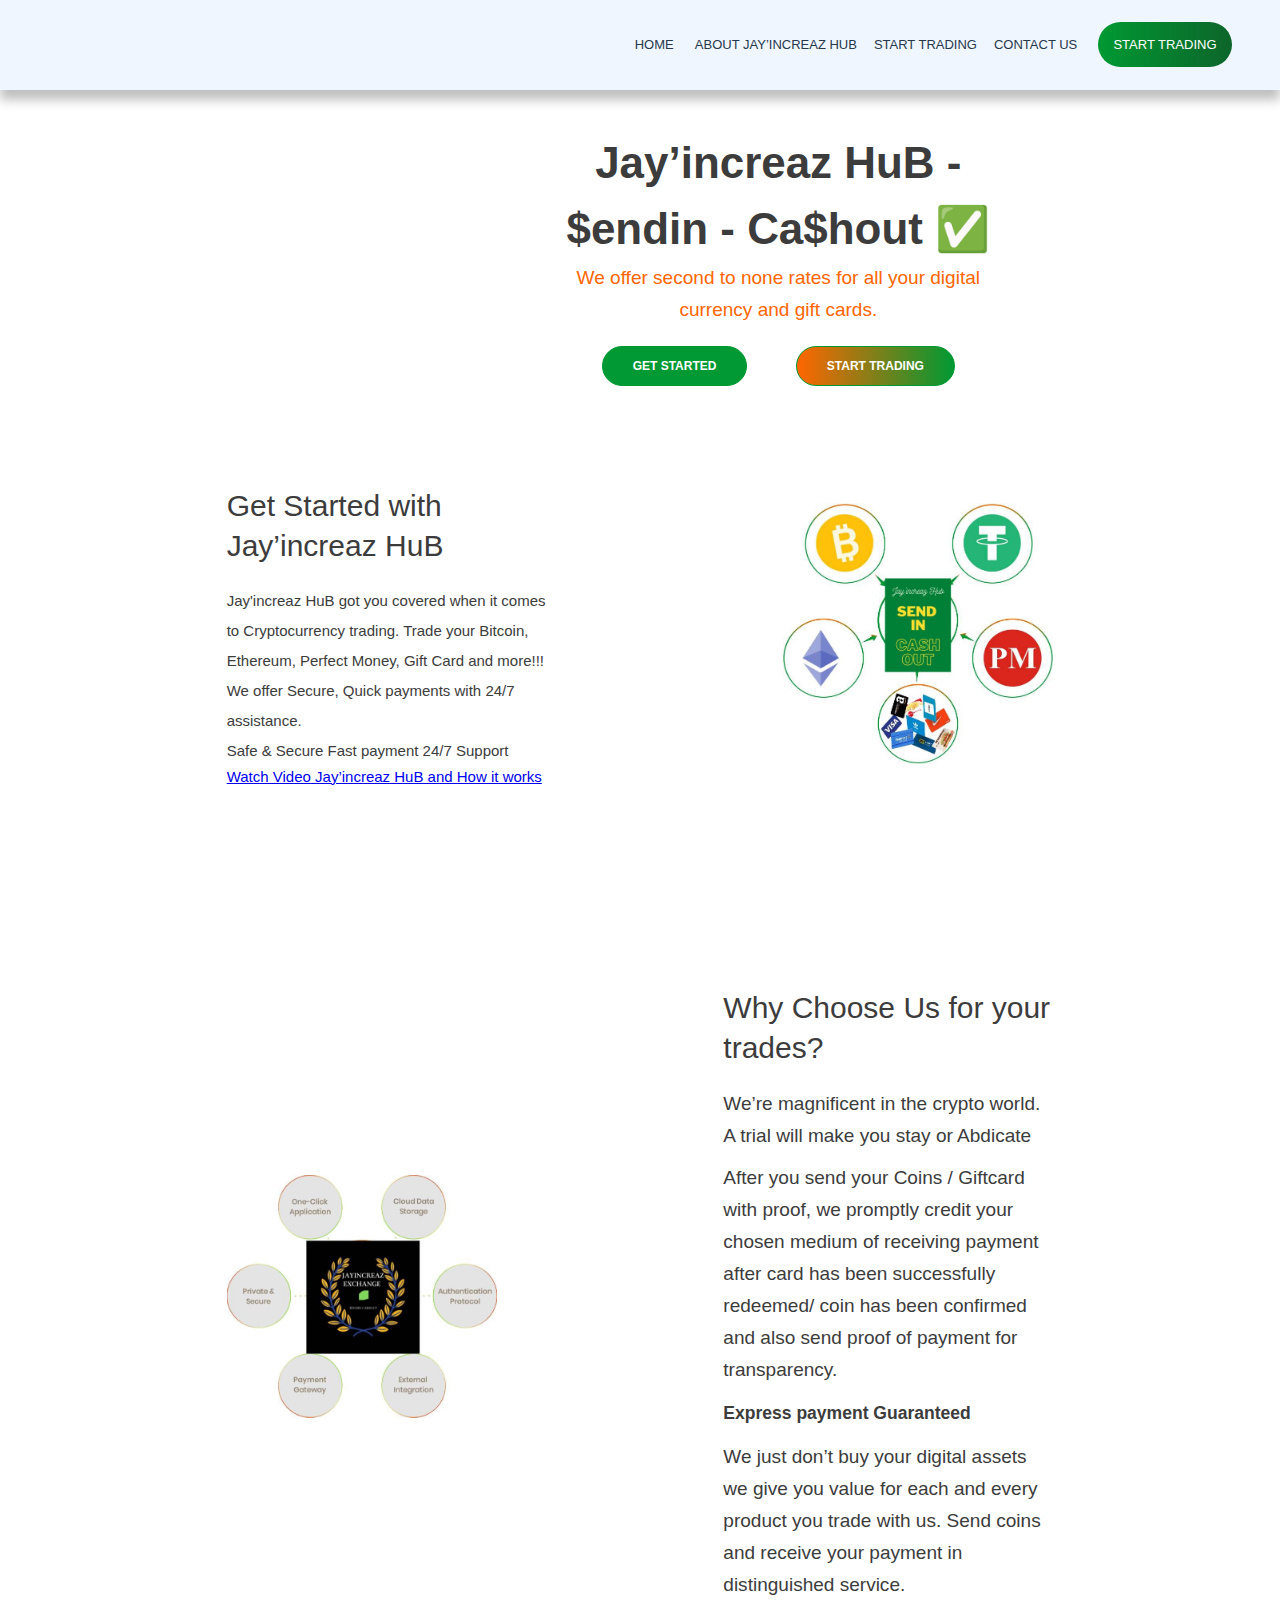
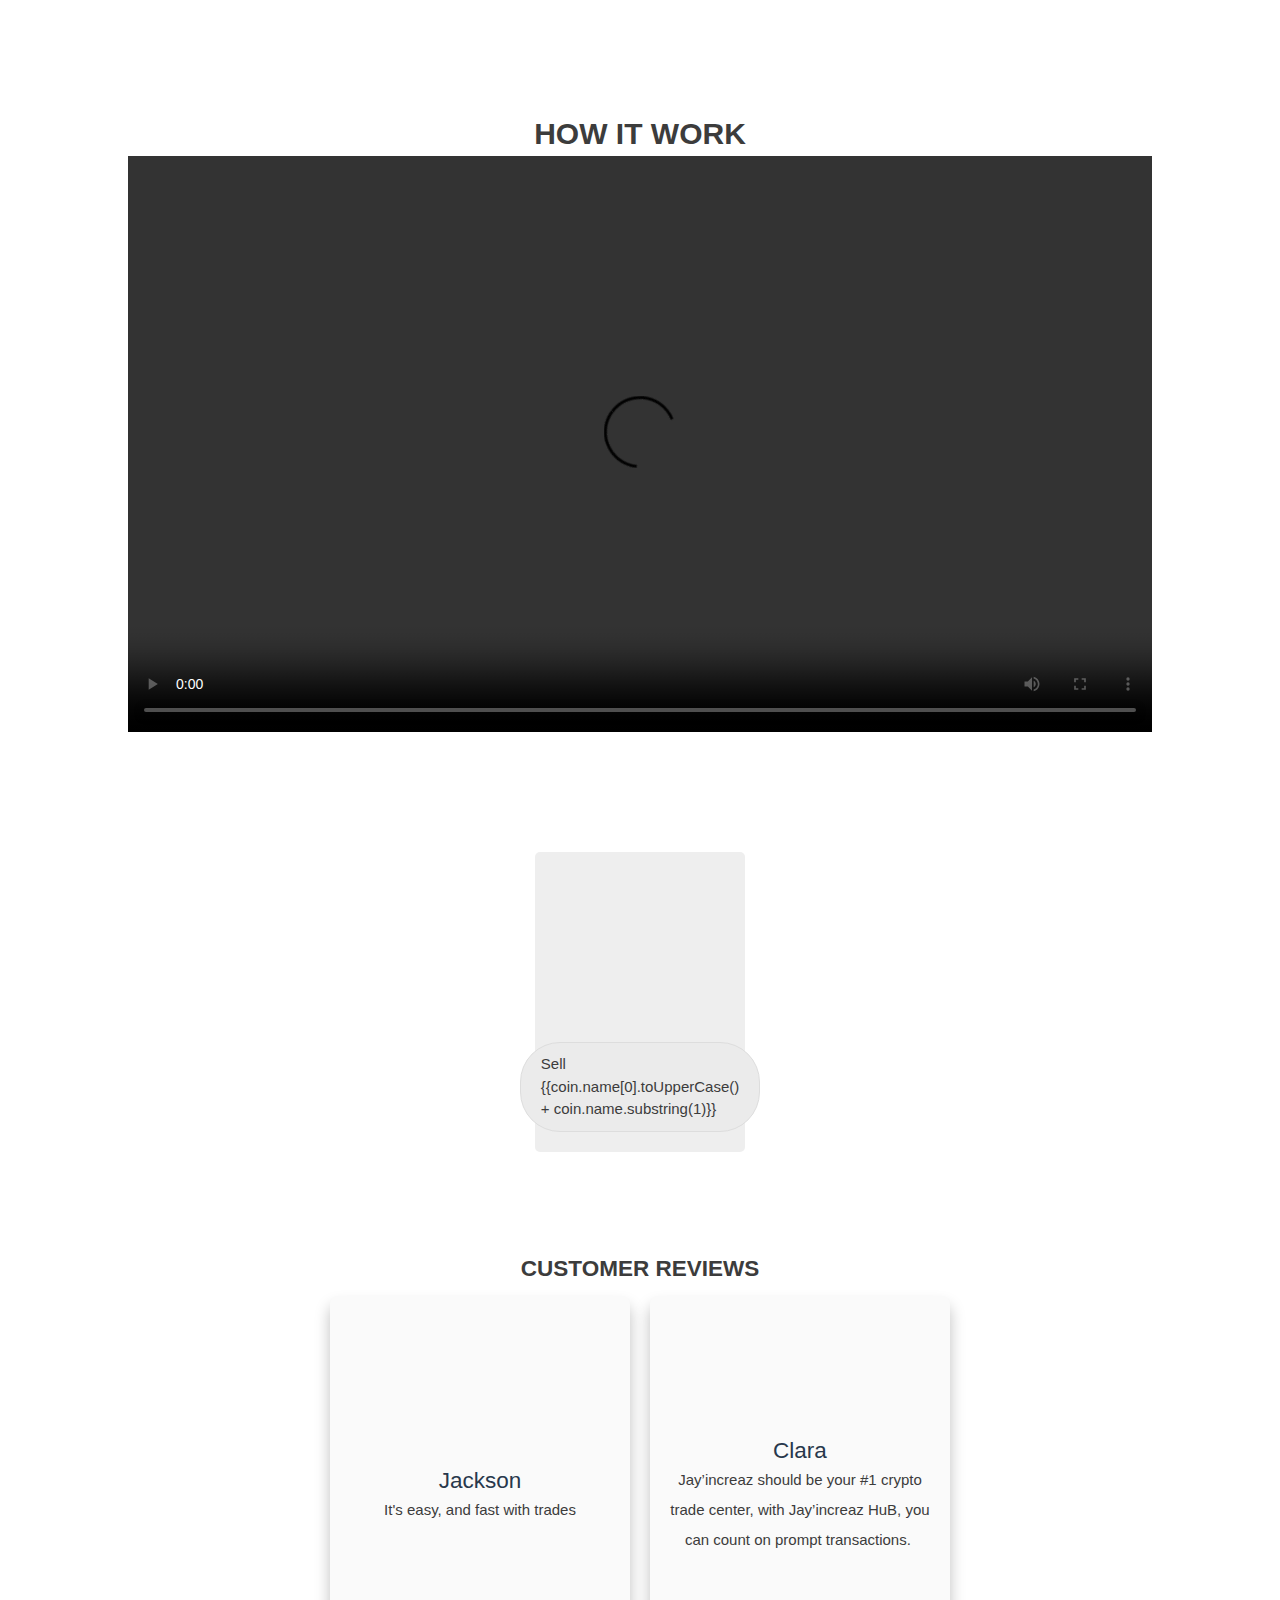
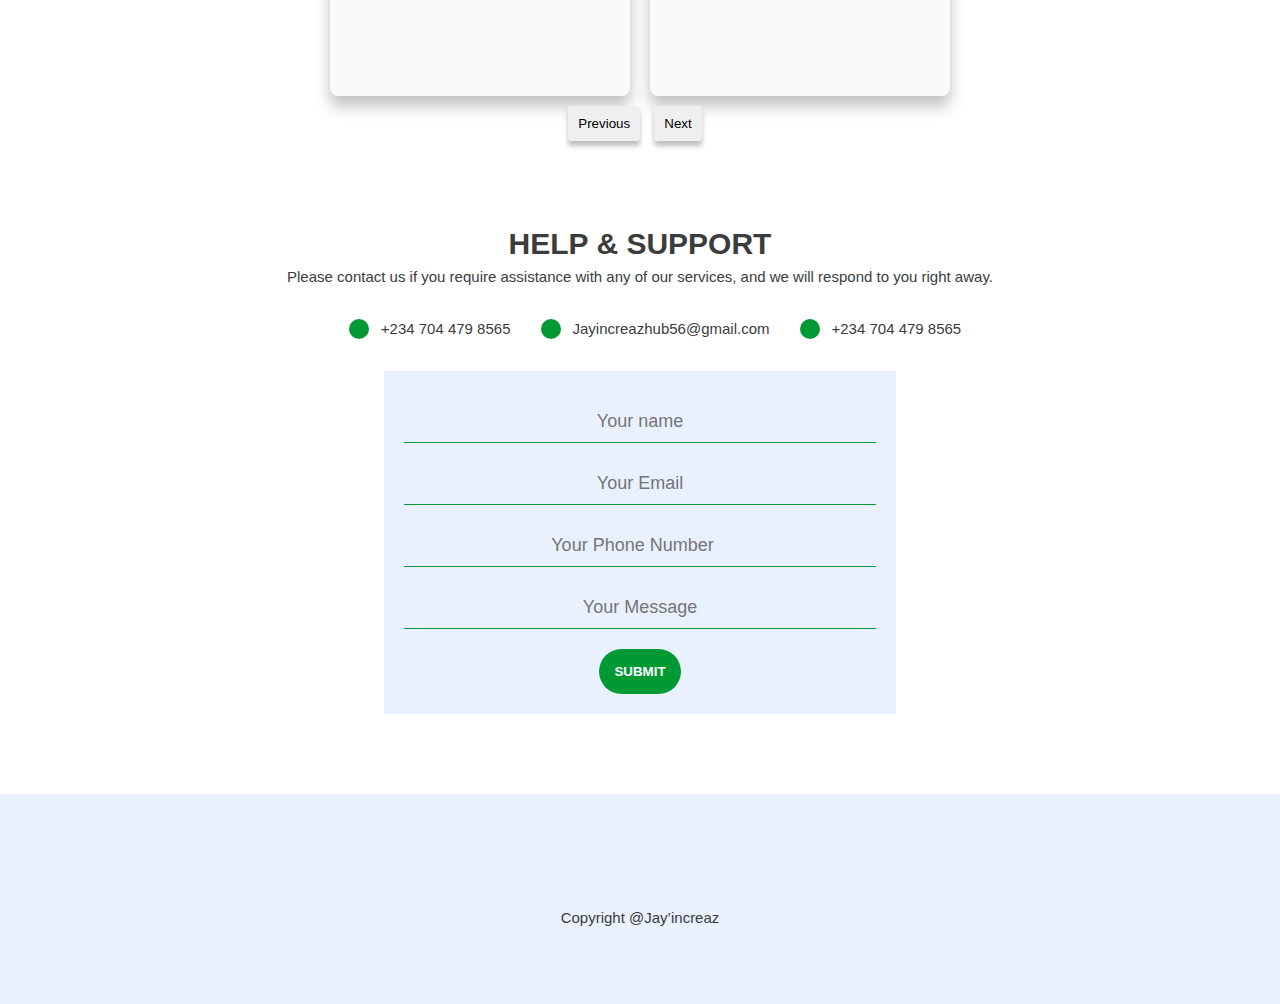
==== commit e75fce28: "change customer names" ====
--- a/index.html
+++ b/index.html
@@ -10,7 +10,7 @@
     <meta name="title" content="Jay’increaz HuB" />
     <meta
       name="description"
-      content="Jay'increaz HuB got you cover when it comes to Cryptocurrency
+      content="Jay'increaz HuB got you covered when it comes to Cryptocurrency
       trading. Trade your Bitcoin, Ethereum, Perfect Money, Gift Card and
       more!!! We offer Secure, Quick payments with 24/7 assistance.
     
@@ -23,7 +23,7 @@
     <meta property="og:title" content="Jay’increaz HuB" />
     <meta
       property="og:description"
-      content=" Jay'increaz HuB got you cover when it comes to Cryptocurrency
+      content=" Jay'increaz HuB got you covered when it comes to Cryptocurrency
     trading. Trade your Bitcoin, Ethereum, Perfect Money, Gift Card and
     more!!! We offer Secure, Quick payments with 24/7 assistance. "
     />
@@ -38,7 +38,7 @@
     <meta property="twitter:title" content="Jay’increaz HuB" />
     <meta
       property="twitter:description"
-      content=" Jay'increaz HuB got you cover when it comes to Cryptocurrency
+      content=" Jay'increaz HuB got you covered when it comes to Cryptocurrency
     trading. Trade your Bitcoin, Ethereum, Perfect Money, Gift Card and
     more!!! We offer Secure, Quick payments with 24/7 assistance."
     />
@@ -151,7 +151,7 @@
         <a
           href="https://api.whatsapp.com/send?phone=+2347044798565&amp;text=I Want to trade crypto what\'s your rates?"
           class="btn-start-trading"
-          >Start Tradding</a
+          >Start Trading</a
         >
       </div>
       <div class="toggle" id="toggle-nav">
@@ -192,7 +192,7 @@
           <img src="./assets/crypto.png" alt="" />
         </div>
         <div class="trade">
-          <h1>Jay’increaz HuB - <span>$ending - Ca$hout</span></h1>
+          <h1>Jay’increaz HuB - <span>$endin - Ca$hout &#x2705;</span></h1>
           <p>
             We offer second to none rates for all your digital currency and gift
             cards.
@@ -215,7 +215,7 @@
         <div class="get-started-content">
           <h2>Get Started with Jay’increaz HuB</h2>
           <p>
-            Jay'increaz HuB got you cover when it comes to Cryptocurrency
+            Jay'increaz HuB got you covered when it comes to Cryptocurrency
             trading. Trade your Bitcoin, Ethereum, Perfect Money, Gift Card and
             more!!! We offer Secure, Quick payments with 24/7 assistance.
           </p>
@@ -225,7 +225,7 @@
           <a href="#how-it-works" class="play-btn video-play">
             <em class="play"><span></span></em>
             <span>Watch Video</span>
-            <span>Jay’increaz HuB and How it work</span>
+            <span>Jay’increaz HuB and How it works</span>
           </a>
         </div>
         <div class="get-started-assets">
@@ -241,7 +241,7 @@
         <div class="choose-us-content">
           <h1>Why Choose Us for your trades?</h1>
           <p>
-            We’re magnificent in our crypto world. A trial will make you stay or
+            We’re magnificent in the crypto world. A trial will make you stay or
             Abdicate
           </p>
           <p>
@@ -295,12 +295,12 @@
         <div class="reviews-cards-container">
           <div class="review-card">
             <img src="./assets/reviews/1.png" alt="" />
-            <h5>James Ray</h5>
-            <p>It's awesome, and fast with delivery</p>
-          </div>
-          <div class="review-card">
-            <img src="./assets/reviews/1.png" alt="" />
-            <h5>Adams Lin</h5>
+            <h5>Jackson</h5>
+            <p>It's easy, and fast with trades</p>
+          </div>
+          <div class="review-card">
+            <img src="./assets/reviews/1.png" alt="" />
+            <h5>Clara</h5>
             <p>
               Jay’increaz should be your #1 crypto trade center, with
               Jay’increaz HuB, you can count on prompt transactions. 
@@ -308,12 +308,12 @@
           </div>
           <div class="review-card">
             <img src="./assets/reviews/1.png" alt="" />
-            <h5>Clems Bassey</h5>
-            <p>It's awesome, and fast with delivery</p>
-          </div>
-          <div class="review-card">
-            <img src="./assets/reviews/1.png" alt="" />
-            <h5>Idris Abdul</h5>
+            <h5>Kelvin</h5>
+            <p>It's easy, and fast with trades</p>
+          </div>
+          <div class="review-card">
+            <img src="./assets/reviews/1.png" alt="" />
+            <h5>Bernice</h5>
             <p>
               Jay’increaz HuB should be your #1 trade center, with Jay’increaz
               HuB, you can count on prompt transactions. 
@@ -321,12 +321,12 @@
           </div>
           <div class="review-card">
             <img src="./assets/reviews/1.png" alt="" />
-            <h5>Charles King</h5>
-            <p>It's awesome, and fast with delivery</p>
-          </div>
-          <div class="review-card">
-            <img src="./assets/reviews/1.png" alt="" />
-            <h5>Beth Queen</h5>
+            <h5>David</h5>
+            <p>It's easy, and fast with trades</p>
+          </div>
+          <div class="review-card">
+            <img src="./assets/reviews/1.png" alt="" />
+            <h5>Princess</h5>
             <p>
               Jay’increaz HuB should be your #1 trade center, with Jay’increaz
               HuB you are assure of prompt trasactions
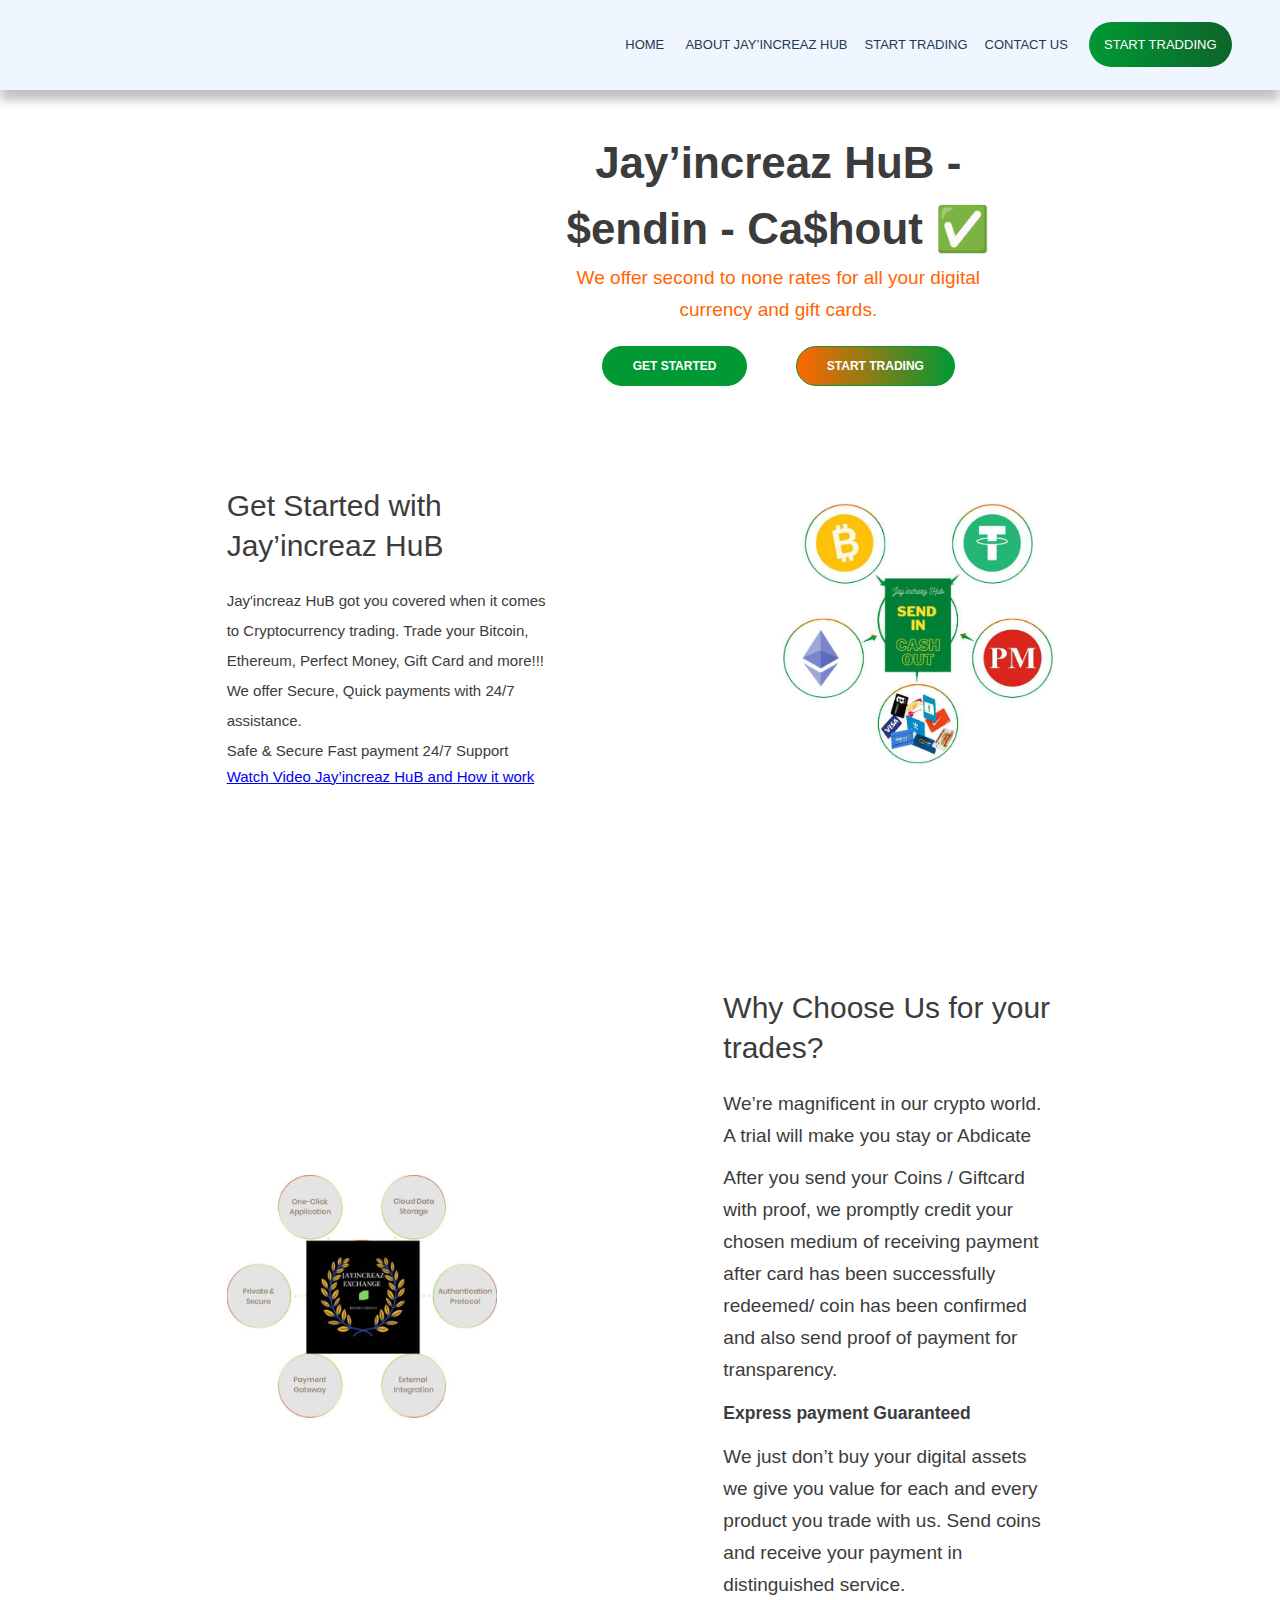
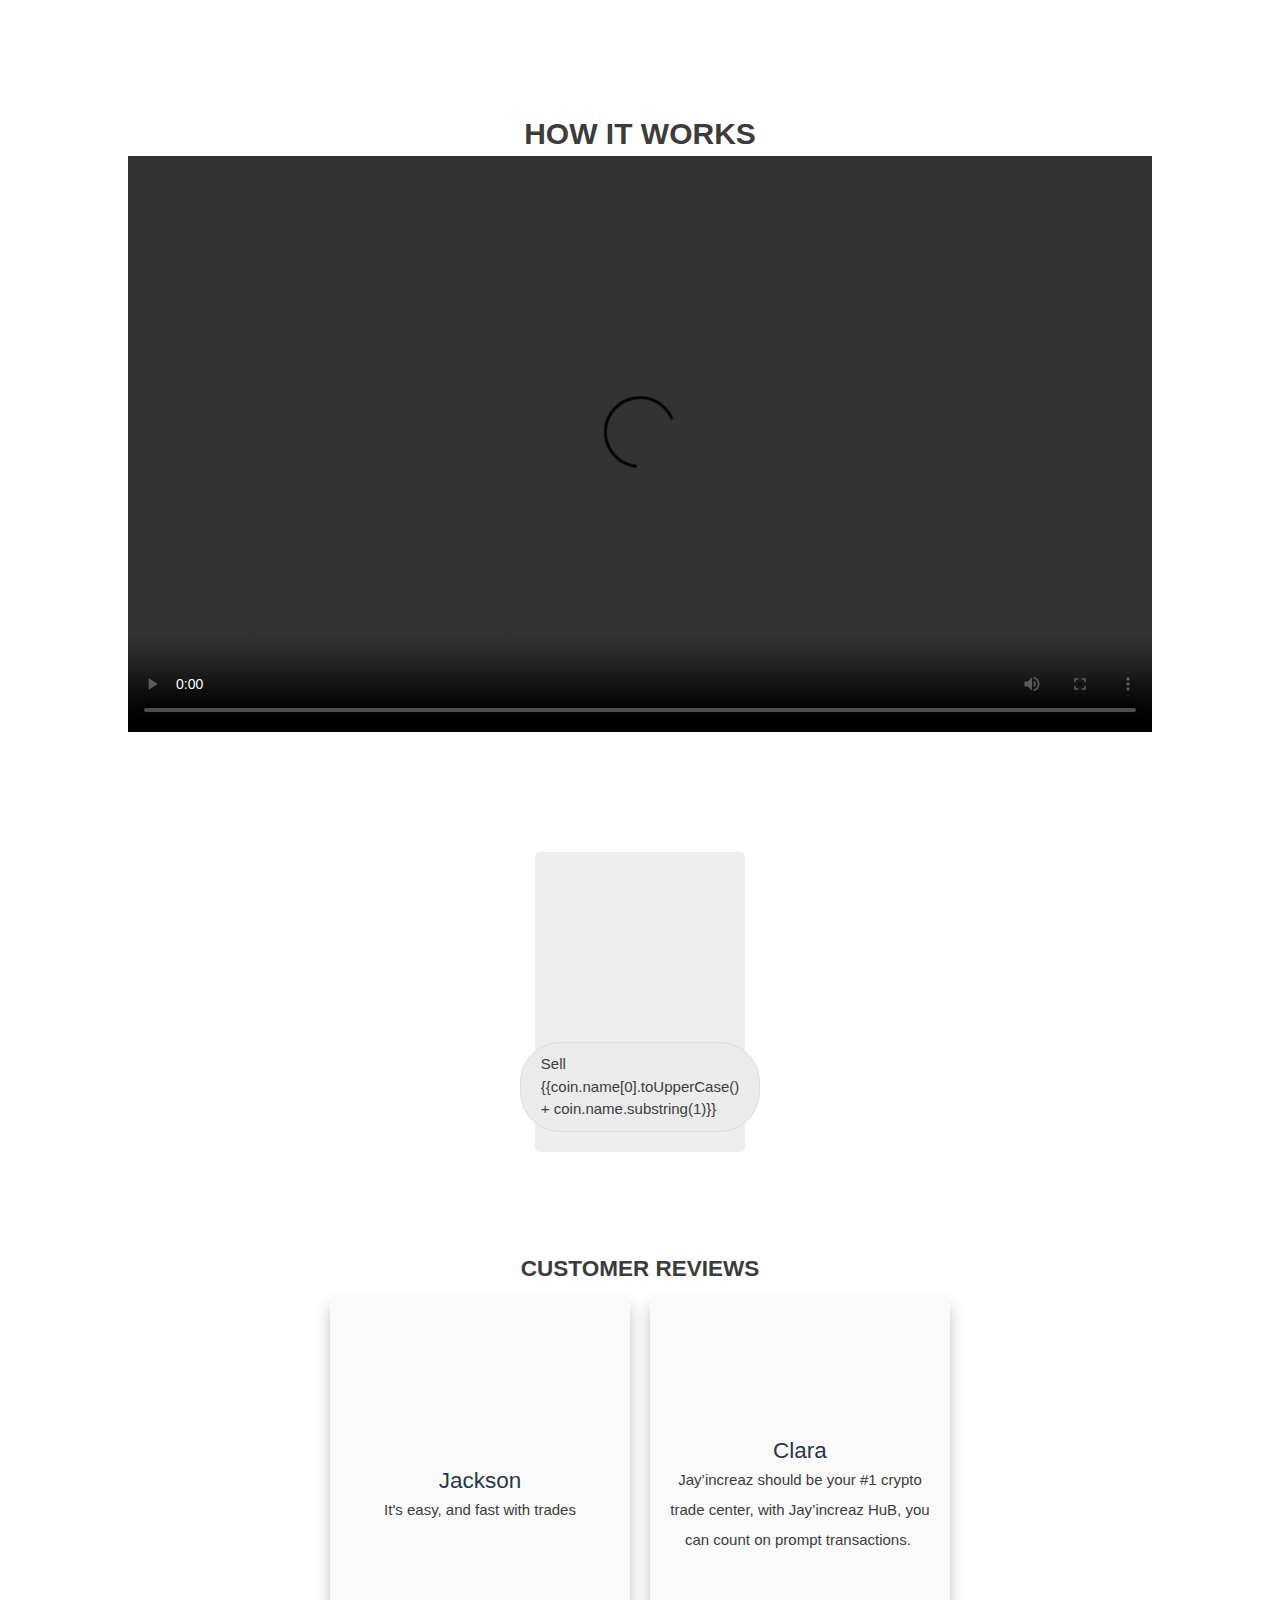
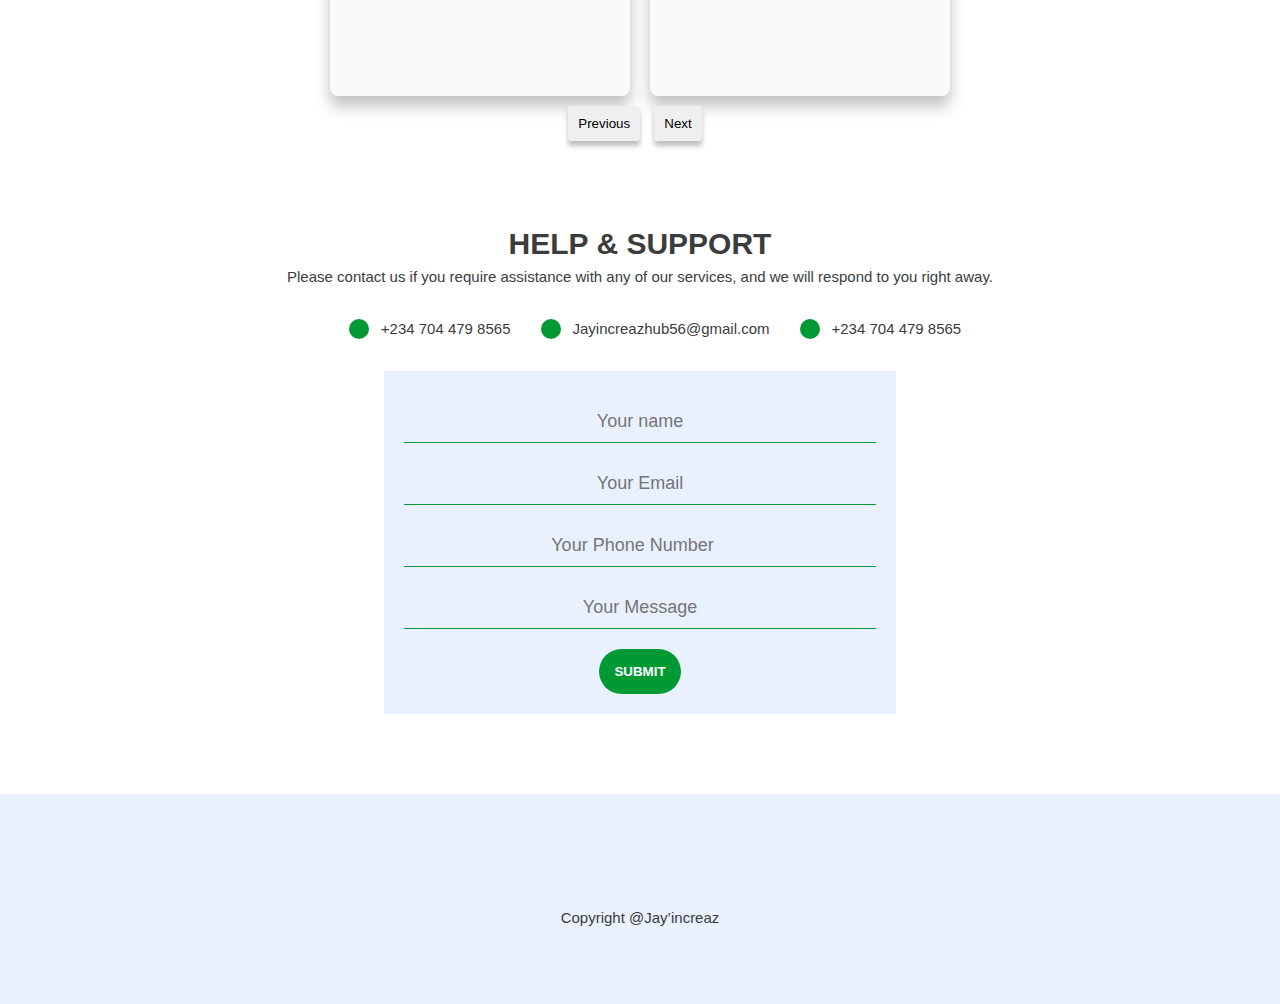
==== commit 0fcd5fff: "new changes" ====
--- a/index.html
+++ b/index.html
@@ -1,414 +1,414 @@
-<!DOCTYPE html>
-<html lang="en">
-  <head>
-    <meta charset="UTF-8" />
-    <meta http-equiv="X-UA-Compatible" content="IE=edge" />
-    <meta name="viewport" content="width=device-width, initial-scale=1.0" />
-    <title>Jay’increaz HuB</title>
-
-    <!-- Begining of SEO  -->
-    <meta name="title" content="Jay’increaz HuB" />
-    <meta
-      name="description"
-      content="Jay'increaz HuB got you covered when it comes to Cryptocurrency
-      trading. Trade your Bitcoin, Ethereum, Perfect Money, Gift Card and
-      more!!! We offer Secure, Quick payments with 24/7 assistance.
-    
-    "
-    />
-
-    <!-- Open Graph / Facebook -->
-    <meta property="og:type" content="website" />
-    <meta property="og:url" content="site.com/" />
-    <meta property="og:title" content="Jay’increaz HuB" />
-    <meta
-      property="og:description"
-      content=" Jay'increaz HuB got you covered when it comes to Cryptocurrency
-    trading. Trade your Bitcoin, Ethereum, Perfect Money, Gift Card and
-    more!!! We offer Secure, Quick payments with 24/7 assistance. "
-    />
-    <meta
-      property="og:image"
-      content="site.com/assets/meta-tags-16a33a6a8531e519cc0936fbba0ad904e52d35f34a46c97a2c9f6f7dd7d336f2.png"
-    />
-
-    <!-- Twitter -->
-    <meta property="twitter:card" content="summary_large_image" />
-    <meta property="twitter:url" content="site.com/" />
-    <meta property="twitter:title" content="Jay’increaz HuB" />
-    <meta
-      property="twitter:description"
-      content=" Jay'increaz HuB got you covered when it comes to Cryptocurrency
-    trading. Trade your Bitcoin, Ethereum, Perfect Money, Gift Card and
-    more!!! We offer Secure, Quick payments with 24/7 assistance."
-    />
-    <meta
-      property="twitter:image"
-      content="site.com/assets/meta-tags-16a33a6a8531e519cc0936fbba0ad904e52d35f34a46c97a2c9f6f7dd7d336f2.png"
-    />
-
-    <!-- END OF SEO  -->
-
-    <!-- FAVICON -->
-    <link
-      rel="apple-touch-icon"
-      sizes="57x57"
-      href="./assets/favicon/apple-icon-57x57.png"
-    />
-    <link
-      rel="apple-touch-icon"
-      sizes="60x60"
-      href="./assets/favicon/apple-icon-60x60.png"
-    />
-    <link
-      rel="apple-touch-icon"
-      sizes="72x72"
-      href="./assets/favicon/apple-icon-72x72.png"
-    />
-    <link
-      rel="apple-touch-icon"
-      sizes="76x76"
-      href="./assets/favicon/apple-icon-76x76.png"
-    />
-    <link
-      rel="apple-touch-icon"
-      sizes="114x114"
-      href="./assets/favicon/apple-icon-114x114.png"
-    />
-    <link
-      rel="apple-touch-icon"
-      sizes="120x120"
-      href="./assets/favicon/apple-icon-120x120.png"
-    />
-    <link
-      rel="apple-touch-icon"
-      sizes="144x144"
-      href="./assets/favicon/apple-icon-144x144.png"
-    />
-    <link
-      rel="apple-touch-icon"
-      sizes="152x152"
-      href="./assets/favicon/apple-icon-152x152.png"
-    />
-    <link
-      rel="apple-touch-icon"
-      sizes="180x180"
-      href="./assets/favicon/apple-icon-180x180.png"
-    />
-    <link
-      rel="icon"
-      type="image/png"
-      sizes="192x192"
-      href="./assets/favicon/android-icon-192x192.png"
-    />
-    <link
-      rel="icon"
-      type="image/png"
-      sizes="32x32"
-      href="./assets/favicon/favicon-32x32.png"
-    />
-    <link
-      rel="icon"
-      type="image/png"
-      sizes="96x96"
-      href="./assets/favicon/favicon-96x96.png"
-    />
-    <link
-      rel="icon"
-      type="image/png"
-      sizes="16x16"
-      href="./assets/favicon/favicon-16x16.png"
-    />
-    <link rel="manifest" href="/manifest.json" />
-    <meta name="msapplication-TileColor" content="#ffffff" />
-    <meta name="msapplication-TileImage" content="/ms-icon-144x144.png" />
-    <meta name="theme-color" content="#ffffff" />
-
-    <!-- END OF FAVICON  -->
-    <link
-      rel="stylesheet"
-      href="https://cdnjs.cloudflare.com/ajax/libs/font-awesome/6.2.1/css/all.min.css"
-      integrity="sha512-MV7K8+y+gLIBoVD59lQIYicR65iaqukzvf/nwasF0nqhPay5w/9lJmVM2hMDcnK1OnMGCdVK+iQrJ7lzPJQd1w=="
-      crossorigin="anonymous"
-      referrerpolicy="no-referrer"
-    />
-    <link rel="stylesheet" href="./style.css" />
-  </head>
-  <body id="app">
-    <nav>
-      <div class="nav-title">
-        <img src="./assets/new_logo.png" alt="" />
-      </div>
-      <div class="nav-actions" id="first-nav">
-        <a href="">Home</a>
-        <a href="" class="btn-nav-actions">About Jay’increaz HuB</a
-        ><a
-          href="https://api.whatsapp.com/send?phone=+2347044798565&amp;text=I Want to trade crypto what\'s your rates?"
-          class="btn-nav-actions"
-          >Start Trading</a
-        ><a href="#supports" class="btn-nav-actions">Contact Us</a>
-
-        <a
-          href="https://api.whatsapp.com/send?phone=+2347044798565&amp;text=I Want to trade crypto what\'s your rates?"
-          class="btn-start-trading"
-          >Start Trading</a
-        >
-      </div>
-      <div class="toggle" id="toggle-nav">
-        <i class="fa-solid fa-bars"></i>
-      </div>
-    </nav>
-
-    <!-- COLLAPSE NAV BAR  -->
-    <div class="navbar-collapse" id="second-nav">
-      <ul id="nav-collapse-list" class="">
-        <li id="" class="">
-          <a href="#intro" class="nav-link">Home</a>
-        </li>
-        <li class="">
-          <a href="#aboutJay’increaz HuB" class="nav-link"
-            >About Jay’increaz HuB</a
-          >
-        </li>
-        <li class="">
-          <a href="#starttrading" class="nav-link">Start Trading</a>
-        </li>
-        <li>
-          <a href="#contactus" class="nav-link">Contact us</a>
-        </li>
-      </ul>
-      <ul class="">
-        <li class="start-trading">
-          <a class="btn-start-trading" href="#starttrading">Start Trading</a>
-        </li>
-      </ul>
-    </div>
-
-    <!-- END OF COLLAPSE NAVBAR  -->
-    <main>
-      <!-- INTRO  -->
-      <section class="intro">
-        <div class="trade-img">
-          <img src="./assets/crypto.png" alt="" />
-        </div>
-        <div class="trade">
-          <h1>Jay’increaz HuB - <span>$endin - Ca$hout &#x2705;</span></h1>
-          <p>
-            We offer second to none rates for all your digital currency and gift
-            cards.
-          </p>
-          <div class="trade-btn">
-            <a
-              href="https://api.whatsapp.com/send?phone=+2347044798565&amp;text=I Want to trade crypto what\'s your rates?"
-              >Get Started</a
-            >
-            <a
-              href="https://api.whatsapp.com/send?phone=+2347044798565&amp;text=I Want to trade crypto what\'s your rates?"
-              >Start Trading</a
-            >
-          </div>
-        </div>
-      </section>
-
-      <!-- GET STARTED  -->
-      <section class="get-started" id="starttrading">
-        <div class="get-started-content">
-          <h2>Get Started with Jay’increaz HuB</h2>
-          <p>
-            Jay'increaz HuB got you covered when it comes to Cryptocurrency
-            trading. Trade your Bitcoin, Ethereum, Perfect Money, Gift Card and
-            more!!! We offer Secure, Quick payments with 24/7 assistance.
-          </p>
-
-          <p>Safe & Secure Fast payment 24/7 Support</p>
-
-          <a href="#how-it-works" class="play-btn video-play">
-            <em class="play"><span></span></em>
-            <span>Watch Video</span>
-            <span>Jay’increaz HuB and How it works</span>
-          </a>
-        </div>
-        <div class="get-started-assets">
-          <img src="./assets/section-1.jpg" alt="" />
-        </div>
-      </section>
-
-      <!-- WHY CHOOSE US -->
-      <div class="choose-us">
-        <div class="choose-us-logo">
-          <img src="./assets/section-2.jpg" alt="" />
-        </div>
-        <div class="choose-us-content">
-          <h1>Why Choose Us for your trades?</h1>
-          <p>
-            We’re magnificent in the crypto world. A trial will make you stay or
-            Abdicate
-          </p>
-          <p>
-            After you send your Coins / Giftcard with proof, we promptly credit
-            your chosen medium of receiving payment after card has been
-            successfully redeemed/ coin has been confirmed and also send proof
-            of payment for transparency.
-          </p>
-          <h3>Express payment Guaranteed</h3>
-          <p>
-            We just don’t buy your digital assets we give you value for each and
-            every product you trade with us. Send coins and receive your payment
-            in distinguished service.
-          </p>
-        </div>
-      </div>
-
-      <!-- HOW IT WORKS  -->
-      <div class="how-it-works" id="how-it-works">
-        <h1>HOW IT WORK</h1>
-        <!-- <iframe
-          src="https://www.youtube.com/embed/WO-O2K_Fqw0"
-          title="Bitcoin Cryptocurrency For Beginners 2023"
-          frameborder="0"
-          allow="accelerometer; autoplay; clipboard-write; encrypted-media; gyroscope; picture-in-picture; web-share"
-          allowfullscreen
-        ></iframe> -->
-
-        <video src="./assets/video.mp4" controls></video>
-      </div>
-
-      <!-- TRADE WITH US  -->
-      <div class="trade-cards-container">
-        <div
-          class="trade-card"
-          v-for="coin in coins"
-          :style="'background: url(./assets/coins/'+coin.name.trim().replace(' ', '')+'.png)'"
-        >
-          <a
-            :href="'https://api.whatsapp.com/send?phone=+2347044798565&amp;text=I Want to trade '+ coin.name +' what\'s your rates?'"
-            target="_blank"
-          >
-            Sell {{coin.name[0].toUpperCase() + coin.name.substring(1)}}</a
-          >
-        </div>
-      </div>
-
-      <!-- REVIEWS  -->
-      <div class="reviews-container">
-        <h2 class="reviews">CUSTOMER REVIEWS</h2>
-        <div class="reviews-cards-container">
-          <div class="review-card">
-            <img src="./assets/reviews/1.png" alt="" />
-            <h5>Jackson</h5>
-            <p>It's easy, and fast with trades</p>
-          </div>
-          <div class="review-card">
-            <img src="./assets/reviews/1.png" alt="" />
-            <h5>Clara</h5>
-            <p>
-              Jay’increaz should be your #1 crypto trade center, with
-              Jay’increaz HuB, you can count on prompt transactions. 
-            </p>
-          </div>
-          <div class="review-card">
-            <img src="./assets/reviews/1.png" alt="" />
-            <h5>Kelvin</h5>
-            <p>It's easy, and fast with trades</p>
-          </div>
-          <div class="review-card">
-            <img src="./assets/reviews/1.png" alt="" />
-            <h5>Bernice</h5>
-            <p>
-              Jay’increaz HuB should be your #1 trade center, with Jay’increaz
-              HuB, you can count on prompt transactions. 
-            </p>
-          </div>
-          <div class="review-card">
-            <img src="./assets/reviews/1.png" alt="" />
-            <h5>David</h5>
-            <p>It's easy, and fast with trades</p>
-          </div>
-          <div class="review-card">
-            <img src="./assets/reviews/1.png" alt="" />
-            <h5>Princess</h5>
-            <p>
-              Jay’increaz HuB should be your #1 trade center, with Jay’increaz
-              HuB you are assure of prompt trasactions
-            </p>
-          </div>
-        </div>
-        <div class="reviews-slides">
-          <button class="btn-review-slide" id="slide-prev">Previous</button>
-          <button class="btn-review-slide" id="slide-next">Next</button>
-        </div>
-      </div>
-
-      <!-- HELP AND SUPPORTS  -->
-      <div class="supports" id="supports">
-        <h1 class="support-header">HELP & SUPPORT</h1>
-        <p>
-          Please contact us if you require assistance with any of our services,
-          and we will respond to you right away.
-        </p>
-        <div class="contacts" id="contactus">
-          <div class="contacts-card">
-            <i class="fa-solid fa-phone"></i>
-            <a href="tel:+2347044798565"> +234 704 479 8565</a>
-          </div>
-          <div class="contacts-card">
-            <i class="fa-solid fa-envelope"></i>
-            <a href="mailto:Jayincreazhub56@gmail.com">
-              Jayincreazhub56@gmail.com</a
-            >
-          </div>
-
-          <div class="contacts-card">
-            <i class="fa-brands fa-whatsapp"></i>
-            <a
-              href="https://api.whatsapp.com/send?phone=+2347044798565&amp;text=I Want to trade crypto what\'s your rates?"
-              target="_blank"
-            >
-              +234 704 479 8565
-            </a>
-          </div>
-        </div>
-
-        <form class="contact-form">
-          <div class="form-group">
-            <input type="text" placeholder="Your name" />
-          </div>
-
-          <div class="form-group">
-            <input type="email" placeholder="Your Email" />
-          </div>
-
-          <div class="form-group">
-            <input type="number" placeholder="Your Phone Number" />
-          </div>
-
-          <div class="form-group">
-            <input type="text" placeholder="Your Message" />
-          </div>
-
-          <div class="form-group">
-            <button>Submit</button>
-          </div>
-        </form>
-      </div>
-    </main>
-
-    <!-- FOOTER  -->
-    <footer>
-      <div class="socials">
-        <a href=""> <i class="fa-brands fa-facebook"></i></a>
-
-        <a href=""><i class="fa-brands fa-twitter"></i></a>
-        <a href=""> <i class="fa-brands fa-github"></i></a>
-
-        <a href=""><i class="fa-brands fa-youtube"></i></a>
-        <a href=""> <i class="fa-brands fa-bitcoin"></i></a>
-      </div>
-      <div class="copyrights">Copyright @Jay’increaz</div>
-    </footer>
-    <script src="https://unpkg.com/vue@3/dist/vue.global.js"></script>
-
-    <script src="./support-script.js"></script>
-    <script src="./script.js"></script>
-  </body>
-</html>
+<!DOCTYPE html>
+<html lang="en">
+  <head>
+    <meta charset="UTF-8" />
+    <meta http-equiv="X-UA-Compatible" content="IE=edge" />
+    <meta name="viewport" content="width=device-width, initial-scale=1.0" />
+    <title>Jay’increaz HuB</title>
+
+    <!-- Begining of SEO  -->
+    <meta name="title" content="Jay’increaz HuB" />
+    <meta
+      name="description"
+      content="Jay'increaz HuB got you covered when it comes to Cryptocurrency
+      trading. Trade your Bitcoin, Ethereum, Perfect Money, Gift Card and
+      more!!! We offer Secure, Quick payments with 24/7 assistance.
+    
+    "
+    />
+
+    <!-- Open Graph / Facebook -->
+    <meta property="og:type" content="website" />
+    <meta property="og:url" content="site.com/" />
+    <meta property="og:title" content="Jay’increaz HuB" />
+    <meta
+      property="og:description"
+      content=" Jay'increaz HuB got you covered when it comes to Cryptocurrency
+    trading. Trade your Bitcoin, Ethereum, Perfect Money, Gift Card and
+    more!!! We offer Secure, Quick payments with 24/7 assistance. "
+    />
+    <meta
+      property="og:image"
+      content="site.com/assets/meta-tags-16a33a6a8531e519cc0936fbba0ad904e52d35f34a46c97a2c9f6f7dd7d336f2.png"
+    />
+
+    <!-- Twitter -->
+    <meta property="twitter:card" content="summary_large_image" />
+    <meta property="twitter:url" content="site.com/" />
+    <meta property="twitter:title" content="Jay’increaz HuB" />
+    <meta
+      property="twitter:description"
+      content=" Jay'increaz HuB got you cover when it comes to Cryptocurrency
+    trading. Trade your Bitcoin, Ethereum, Perfect Money, Gift Card and
+    more!!! We offer Secure, Quick payments with 24/7 assistance."
+    />
+    <meta
+      property="twitter:image"
+      content="site.com/assets/meta-tags-16a33a6a8531e519cc0936fbba0ad904e52d35f34a46c97a2c9f6f7dd7d336f2.png"
+    />
+
+    <!-- END OF SEO  -->
+
+    <!-- FAVICON -->
+    <link
+      rel="apple-touch-icon"
+      sizes="57x57"
+      href="./assets/favicon/apple-icon-57x57.png"
+    />
+    <link
+      rel="apple-touch-icon"
+      sizes="60x60"
+      href="./assets/favicon/apple-icon-60x60.png"
+    />
+    <link
+      rel="apple-touch-icon"
+      sizes="72x72"
+      href="./assets/favicon/apple-icon-72x72.png"
+    />
+    <link
+      rel="apple-touch-icon"
+      sizes="76x76"
+      href="./assets/favicon/apple-icon-76x76.png"
+    />
+    <link
+      rel="apple-touch-icon"
+      sizes="114x114"
+      href="./assets/favicon/apple-icon-114x114.png"
+    />
+    <link
+      rel="apple-touch-icon"
+      sizes="120x120"
+      href="./assets/favicon/apple-icon-120x120.png"
+    />
+    <link
+      rel="apple-touch-icon"
+      sizes="144x144"
+      href="./assets/favicon/apple-icon-144x144.png"
+    />
+    <link
+      rel="apple-touch-icon"
+      sizes="152x152"
+      href="./assets/favicon/apple-icon-152x152.png"
+    />
+    <link
+      rel="apple-touch-icon"
+      sizes="180x180"
+      href="./assets/favicon/apple-icon-180x180.png"
+    />
+    <link
+      rel="icon"
+      type="image/png"
+      sizes="192x192"
+      href="./assets/favicon/android-icon-192x192.png"
+    />
+    <link
+      rel="icon"
+      type="image/png"
+      sizes="32x32"
+      href="./assets/favicon/favicon-32x32.png"
+    />
+    <link
+      rel="icon"
+      type="image/png"
+      sizes="96x96"
+      href="./assets/favicon/favicon-96x96.png"
+    />
+    <link
+      rel="icon"
+      type="image/png"
+      sizes="16x16"
+      href="./assets/favicon/favicon-16x16.png"
+    />
+    <link rel="manifest" href="/manifest.json" />
+    <meta name="msapplication-TileColor" content="#ffffff" />
+    <meta name="msapplication-TileImage" content="/ms-icon-144x144.png" />
+    <meta name="theme-color" content="#ffffff" />
+
+    <!-- END OF FAVICON  -->
+    <link
+      rel="stylesheet"
+      href="https://cdnjs.cloudflare.com/ajax/libs/font-awesome/6.2.1/css/all.min.css"
+      integrity="sha512-MV7K8+y+gLIBoVD59lQIYicR65iaqukzvf/nwasF0nqhPay5w/9lJmVM2hMDcnK1OnMGCdVK+iQrJ7lzPJQd1w=="
+      crossorigin="anonymous"
+      referrerpolicy="no-referrer"
+    />
+    <link rel="stylesheet" href="./style.css" />
+  </head>
+  <body id="app">
+    <nav>
+      <div class="nav-title">
+        <img src="./assets/new_logo.png" alt="" />
+      </div>
+      <div class="nav-actions" id="first-nav">
+        <a href="">Home</a>
+        <a href="" class="btn-nav-actions">About Jay’increaz HuB</a
+        ><a
+          href="https://api.whatsapp.com/send?phone=+2347044798565&amp;text=I Want to trade crypto what\'s your rates?"
+          class="btn-nav-actions"
+          >Start Trading</a
+        ><a href="#supports" class="btn-nav-actions">Contact Us</a>
+
+        <a
+          href="https://api.whatsapp.com/send?phone=+2347044798565&amp;text=I Want to trade crypto what\'s your rates?"
+          class="btn-start-trading"
+          >Start Tradding</a
+        >
+      </div>
+      <div class="toggle" id="toggle-nav">
+        <i class="fa-solid fa-bars"></i>
+      </div>
+    </nav>
+
+    <!-- COLLAPSE NAV BAR  -->
+    <div class="navbar-collapse" id="second-nav">
+      <ul id="nav-collapse-list" class="">
+        <li id="" class="">
+          <a href="#intro" class="nav-link">Home</a>
+        </li>
+        <li class="">
+          <a href="#aboutJay’increaz HuB" class="nav-link"
+            >About Jay’increaz HuB</a
+          >
+        </li>
+        <li class="">
+          <a href="#starttrading" class="nav-link">Start Trading</a>
+        </li>
+        <li>
+          <a href="#contactus" class="nav-link">Contact us</a>
+        </li>
+      </ul>
+      <ul class="">
+        <li class="start-trading">
+          <a class="btn-start-trading" href="#starttrading">Start Trading</a>
+        </li>
+      </ul>
+    </div>
+
+    <!-- END OF COLLAPSE NAVBAR  -->
+    <main>
+      <!-- INTRO  -->
+      <section class="intro">
+        <div class="trade-img">
+          <img src="./assets/crypto.png" alt="" />
+        </div>
+        <div class="trade">
+          <h1>Jay’increaz HuB - <span>$endin - Ca$hout &#9989;</span></h1>
+          <p>
+            We offer second to none rates for all your digital currency and gift
+            cards.
+          </p>
+          <div class="trade-btn">
+            <a
+              href="https://api.whatsapp.com/send?phone=+2347044798565&amp;text=I Want to trade crypto what\'s your rates?"
+              >Get Started</a
+            >
+            <a
+              href="https://api.whatsapp.com/send?phone=+2347044798565&amp;text=I Want to trade crypto what\'s your rates?"
+              >Start Trading</a
+            >
+          </div>
+        </div>
+      </section>
+
+      <!-- GET STARTED  -->
+      <section class="get-started" id="starttrading">
+        <div class="get-started-content">
+          <h2>Get Started with Jay’increaz HuB</h2>
+          <p>
+            Jay'increaz HuB got you covered when it comes to Cryptocurrency
+            trading. Trade your Bitcoin, Ethereum, Perfect Money, Gift Card and
+            more!!! We offer Secure, Quick payments with 24/7 assistance.
+          </p>
+
+          <p>Safe & Secure Fast payment 24/7 Support</p>
+
+          <a href="#how-it-works" class="play-btn video-play">
+            <em class="play"><span></span></em>
+            <span>Watch Video</span>
+            <span>Jay’increaz HuB and How it work</span>
+          </a>
+        </div>
+        <div class="get-started-assets">
+          <img src="./assets/section-1.jpg" alt="" />
+        </div>
+      </section>
+
+      <!-- WHY CHOOSE US -->
+      <div class="choose-us">
+        <div class="choose-us-logo">
+          <img src="./assets/section-2.jpg" alt="" />
+        </div>
+        <div class="choose-us-content">
+          <h1>Why Choose Us for your trades?</h1>
+          <p>
+            We’re magnificent in our crypto world. A trial will make you stay or
+            Abdicate
+          </p>
+          <p>
+            After you send your Coins / Giftcard with proof, we promptly credit
+            your chosen medium of receiving payment after card has been
+            successfully redeemed/ coin has been confirmed and also send proof
+            of payment for transparency.
+          </p>
+          <h3>Express payment Guaranteed</h3>
+          <p>
+            We just don’t buy your digital assets we give you value for each and
+            every product you trade with us. Send coins and receive your payment
+            in distinguished service.
+          </p>
+        </div>
+      </div>
+
+      <!-- HOW IT WORKS  -->
+      <div class="how-it-works" id="how-it-works">
+        <h1>HOW IT WORKS</h1>
+        <!-- <iframe
+          src="https://www.youtube.com/embed/WO-O2K_Fqw0"
+          title="Bitcoin Cryptocurrency For Beginners 2023"
+          frameborder="0"
+          allow="accelerometer; autoplay; clipboard-write; encrypted-media; gyroscope; picture-in-picture; web-share"
+          allowfullscreen
+        ></iframe> -->
+
+        <video src="./assets/video.mp4" controls></video>
+      </div>
+
+      <!-- TRADE WITH US  -->
+      <div class="trade-cards-container">
+        <div
+          class="trade-card"
+          v-for="coin in coins"
+          :style="'background: url(./assets/coins/'+coin.name.trim().replace(' ', '')+'.png)'"
+        >
+          <a
+            :href="'https://api.whatsapp.com/send?phone=+2347044798565&amp;text=I Want to trade '+ coin.name +' what\'s your rates?'"
+            target="_blank"
+          >
+            Sell {{coin.name[0].toUpperCase() + coin.name.substring(1)}}</a
+          >
+        </div>
+      </div>
+
+      <!-- REVIEWS  -->
+      <div class="reviews-container">
+        <h2 class="reviews">CUSTOMER REVIEWS</h2>
+        <div class="reviews-cards-container">
+          <div class="review-card">
+            <img src="./assets/reviews/2.png" alt="" />
+            <h5>Jackson</h5>
+            <p>It's easy, and fast with trades</p>
+          </div>
+          <div class="review-card">
+            <img src="./assets/reviews/1.png" alt="" />
+            <h5>Clara</h5>
+            <p>
+              Jay’increaz should be your #1 crypto trade center, with
+              Jay’increaz HuB, you can count on prompt transactions. 
+            </p>
+          </div>
+          <div class="review-card">
+            <img src="./assets/reviews/2.png" alt="" />
+            <h5>Kelvin</h5>
+            <p>It's awesome, and fast with trades</p>
+          </div>
+          <div class="review-card">
+            <img src="./assets/reviews/1.png" alt="" />
+            <h5>Bernice</h5>
+            <p>
+              Jay’increaz HuB should be your #1 trade center, with Jay’increaz
+              HuB, you can count on prompt transactions. 
+            </p>
+          </div>
+          <div class="review-card">
+            <img src="./assets/reviews/2.png" alt="" />
+            <h5>David</h5>
+            <p>It's fast, and fast with trades</p>
+          </div>
+          <div class="review-card">
+            <img src="./assets/reviews/1.png" alt="" />
+            <h5>Princess</h5>
+            <p>
+              Jay’increaz HuB should be your #1 trade center, with Jay’increaz
+              HuB you are assure of prompt trasactions
+            </p>
+          </div>
+        </div>
+        <div class="reviews-slides">
+          <button class="btn-review-slide" id="slide-prev">Previous</button>
+          <button class="btn-review-slide" id="slide-next">Next</button>
+        </div>
+      </div>
+
+      <!-- HELP AND SUPPORTS  -->
+      <div class="supports" id="supports">
+        <h1 class="support-header">HELP & SUPPORT</h1>
+        <p>
+          Please contact us if you require assistance with any of our services,
+          and we will respond to you right away.
+        </p>
+        <div class="contacts" id="contactus">
+          <div class="contacts-card">
+            <i class="fa-solid fa-phone"></i>
+            <a href="tel:+2347044798565"> +234 704 479 8565</a>
+          </div>
+          <div class="contacts-card">
+            <i class="fa-solid fa-envelope"></i>
+            <a href="mailto:Jayincreazhub56@gmail.com">
+              Jayincreazhub56@gmail.com</a
+            >
+          </div>
+
+          <div class="contacts-card">
+            <i class="fa-brands fa-whatsapp"></i>
+            <a
+              href="https://api.whatsapp.com/send?phone=+2347044798565&amp;text=I Want to trade crypto what\'s your rates?"
+              target="_blank"
+            >
+              +234 704 479 8565
+            </a>
+          </div>
+        </div>
+
+        <form class="contact-form">
+          <div class="form-group">
+            <input type="text" placeholder="Your name" />
+          </div>
+
+          <div class="form-group">
+            <input type="email" placeholder="Your Email" />
+          </div>
+
+          <div class="form-group">
+            <input type="number" placeholder="Your Phone Number" />
+          </div>
+
+          <div class="form-group">
+            <input type="text" placeholder="Your Message" />
+          </div>
+
+          <div class="form-group">
+            <button>Submit</button>
+          </div>
+        </form>
+      </div>
+    </main>
+
+    <!-- FOOTER  -->
+    <footer>
+      <div class="socials">
+        <a href=""> <i class="fa-brands fa-facebook"></i></a>
+
+        <a href=""><i class="fa-brands fa-twitter"></i></a>
+        <a href=""> <i class="fa-brands fa-github"></i></a>
+
+        <a href=""><i class="fa-brands fa-youtube"></i></a>
+        <a href=""> <i class="fa-brands fa-bitcoin"></i></a>
+      </div>
+      <div class="copyrights">Copyright @Jay’increaz</div>
+    </footer>
+    <script src="https://unpkg.com/vue@3/dist/vue.global.js"></script>
+
+    <script src="./support-script.js"></script>
+    <script src="./script.js"></script>
+  </body>
+</html>
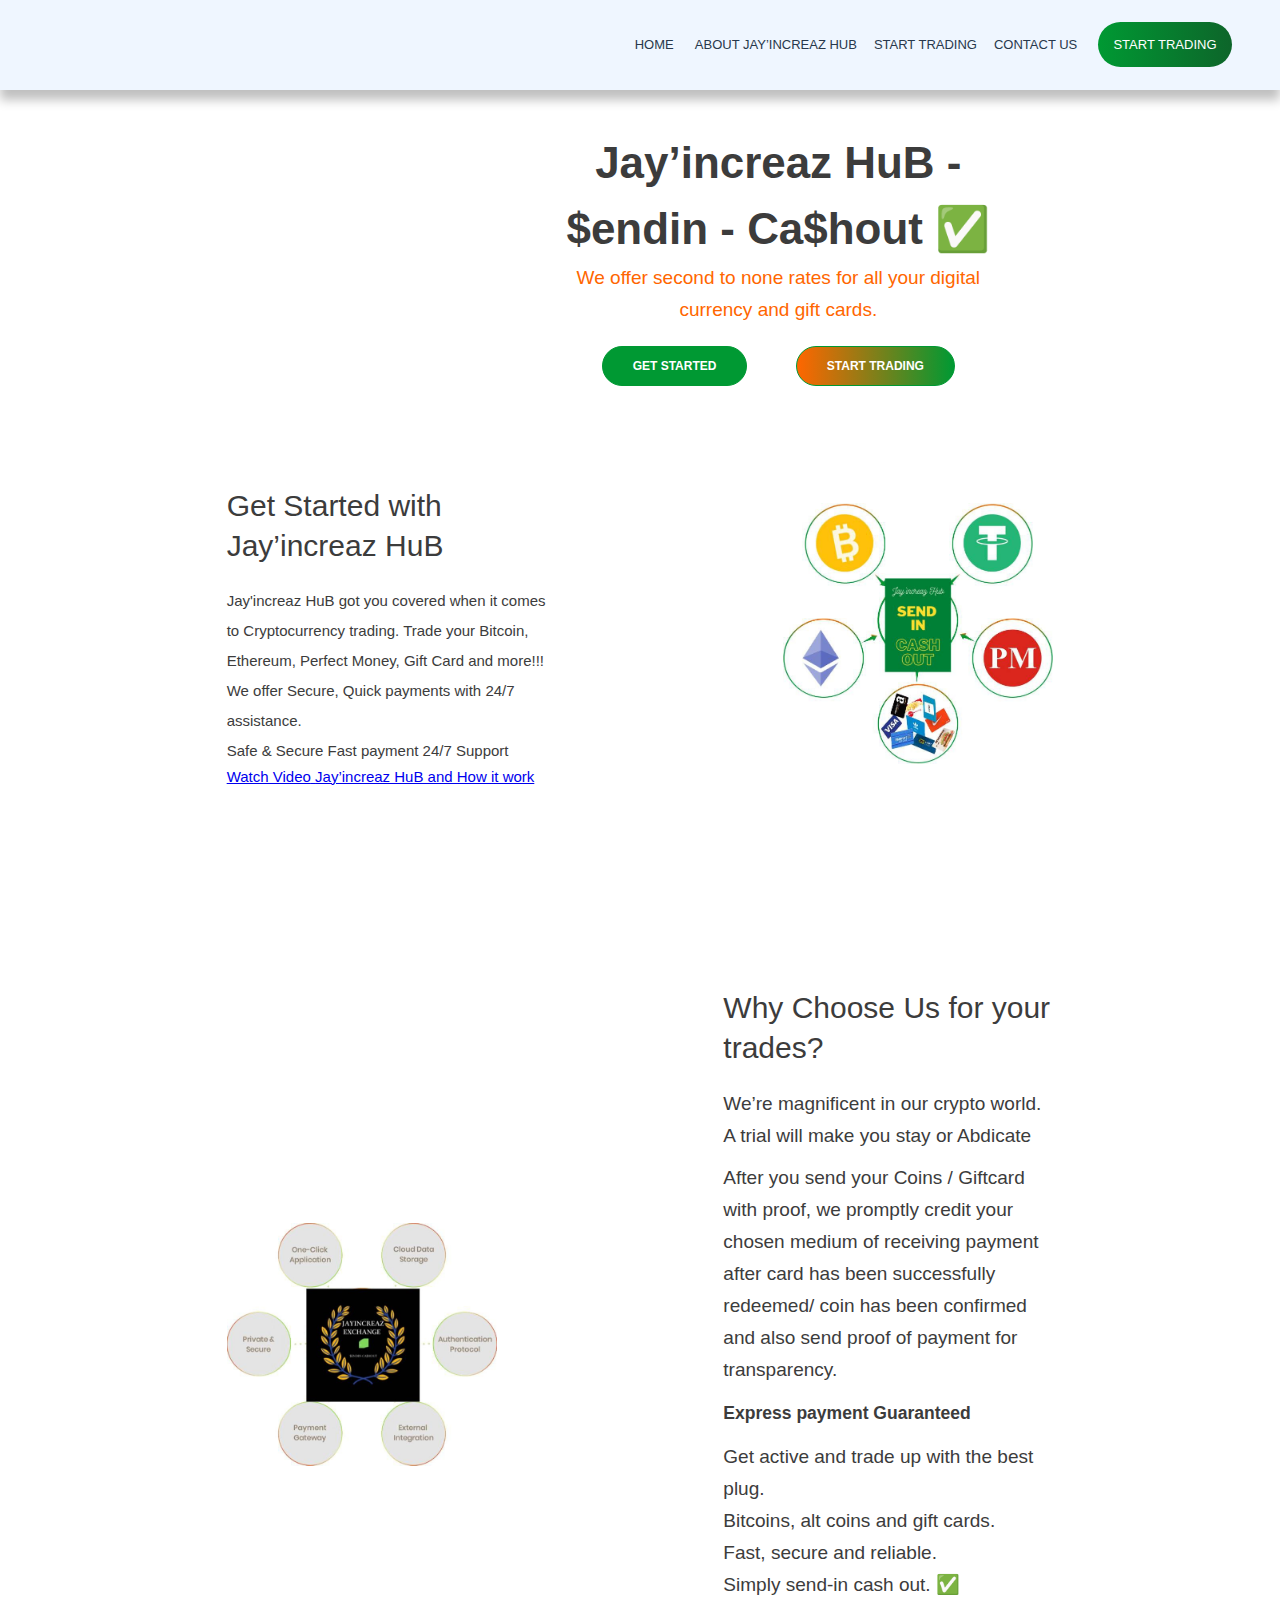
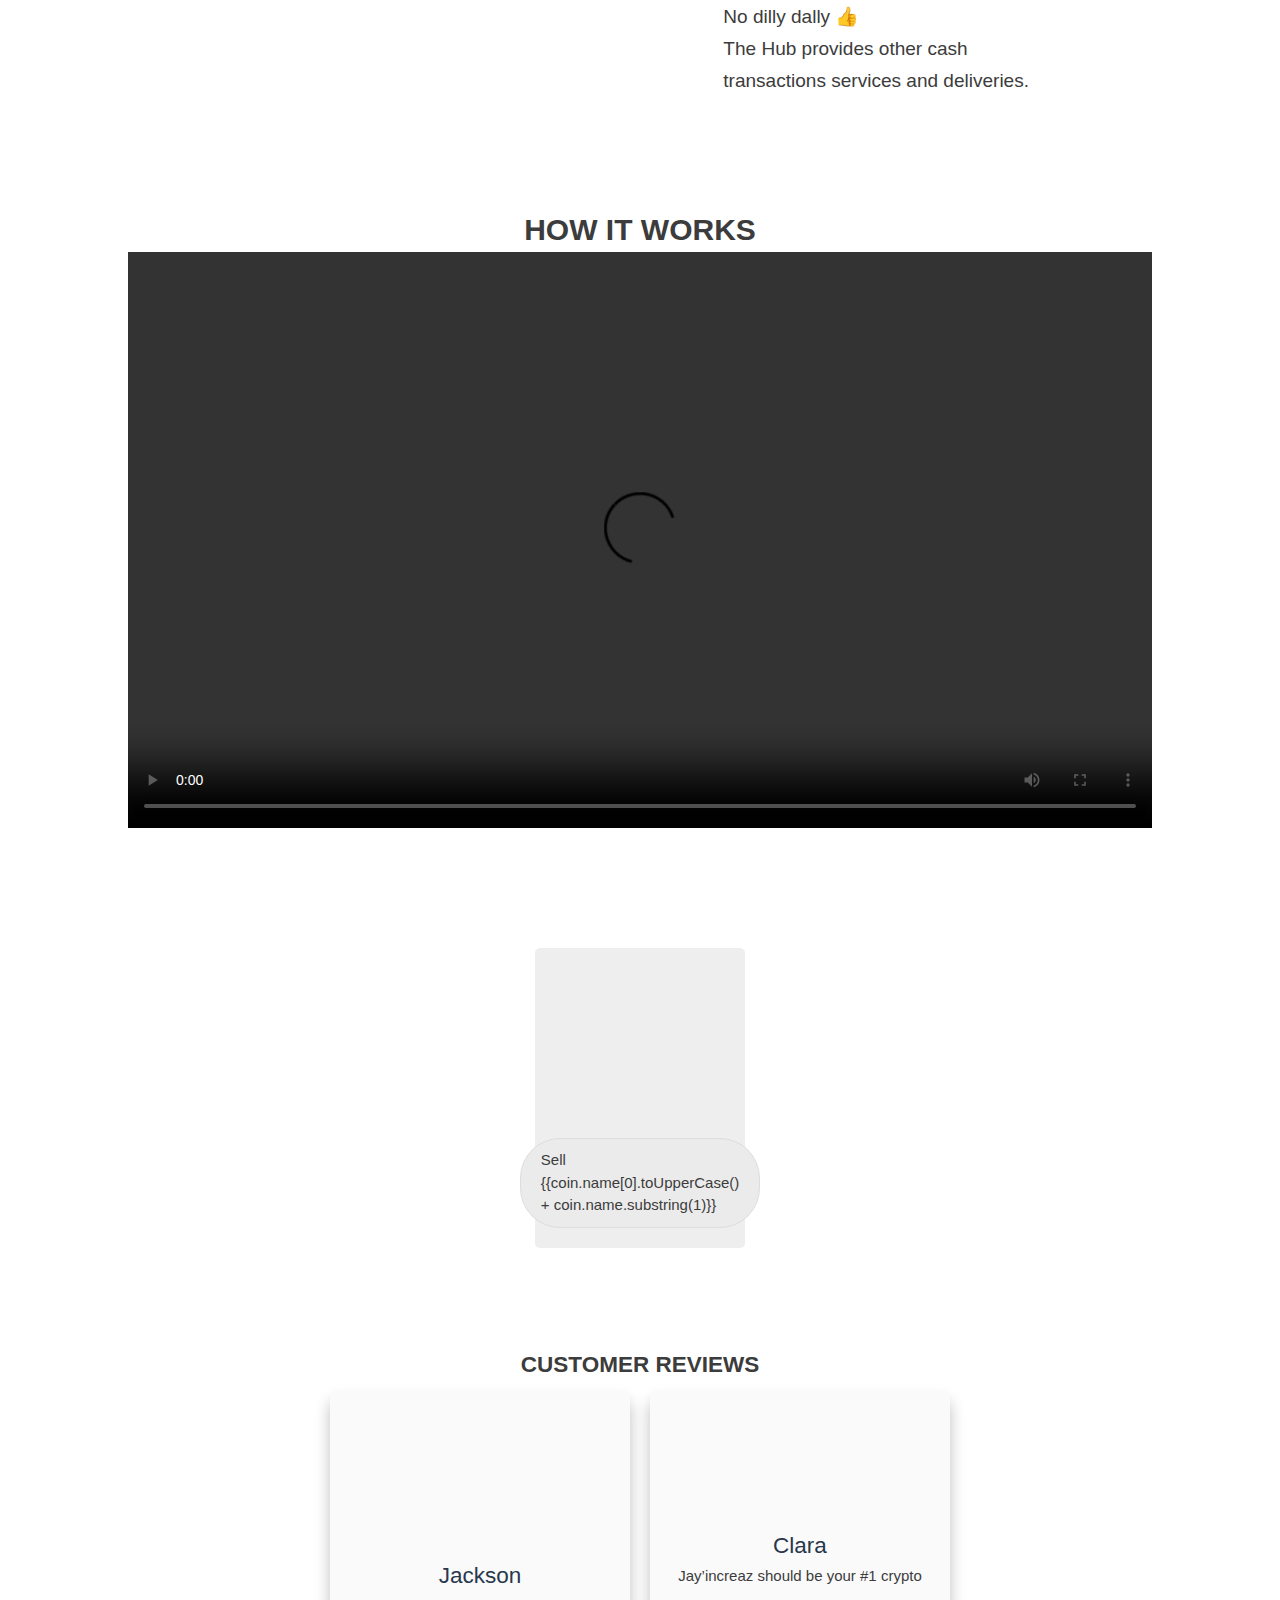
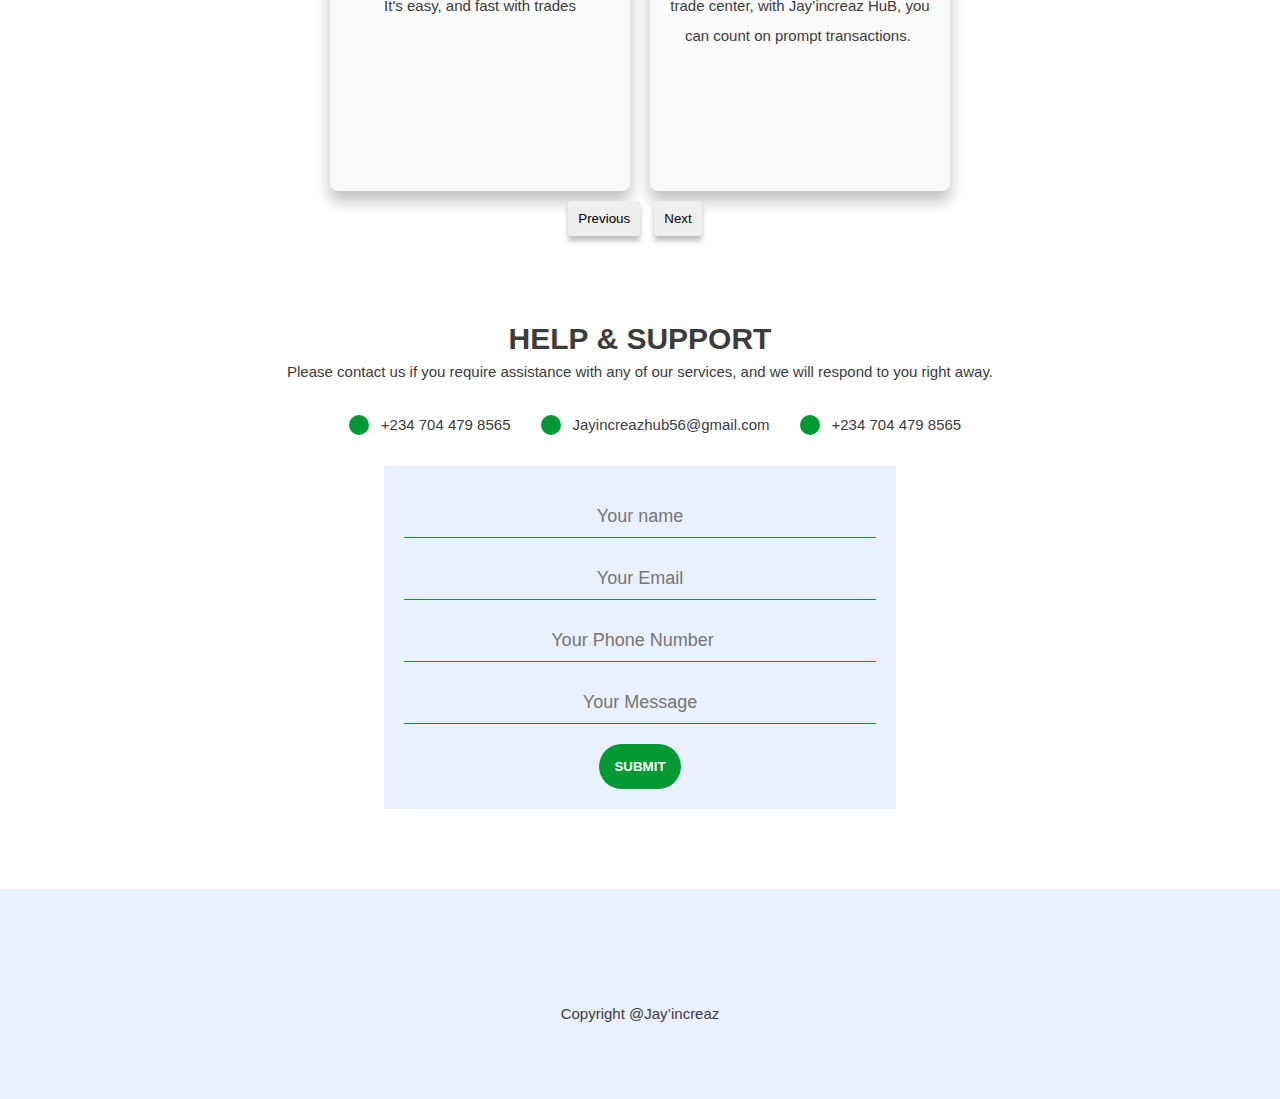
==== commit f5f62cee: "Modify wriite up" ====
--- a/index.html
+++ b/index.html
@@ -151,7 +151,7 @@
         <a
           href="https://api.whatsapp.com/send?phone=+2347044798565&amp;text=I Want to trade crypto what\'s your rates?"
           class="btn-start-trading"
-          >Start Tradding</a
+          >Start Trading</a
         >
       </div>
       <div class="toggle" id="toggle-nav">
@@ -252,9 +252,12 @@
           </p>
           <h3>Express payment Guaranteed</h3>
           <p>
-            We just don’t buy your digital assets we give you value for each and
-            every product you trade with us. Send coins and receive your payment
-            in distinguished service.
+            Get active and trade up with the best plug. <br>
+            Bitcoins, alt coins and gift cards. <br>
+            Fast, secure and reliable. <br>
+            Simply send-in cash out.  &#9989; <br>
+            No dilly dally &#128077; <br>
+            The Hub provides other cash transactions services and deliveries.
           </p>
         </div>
       </div>
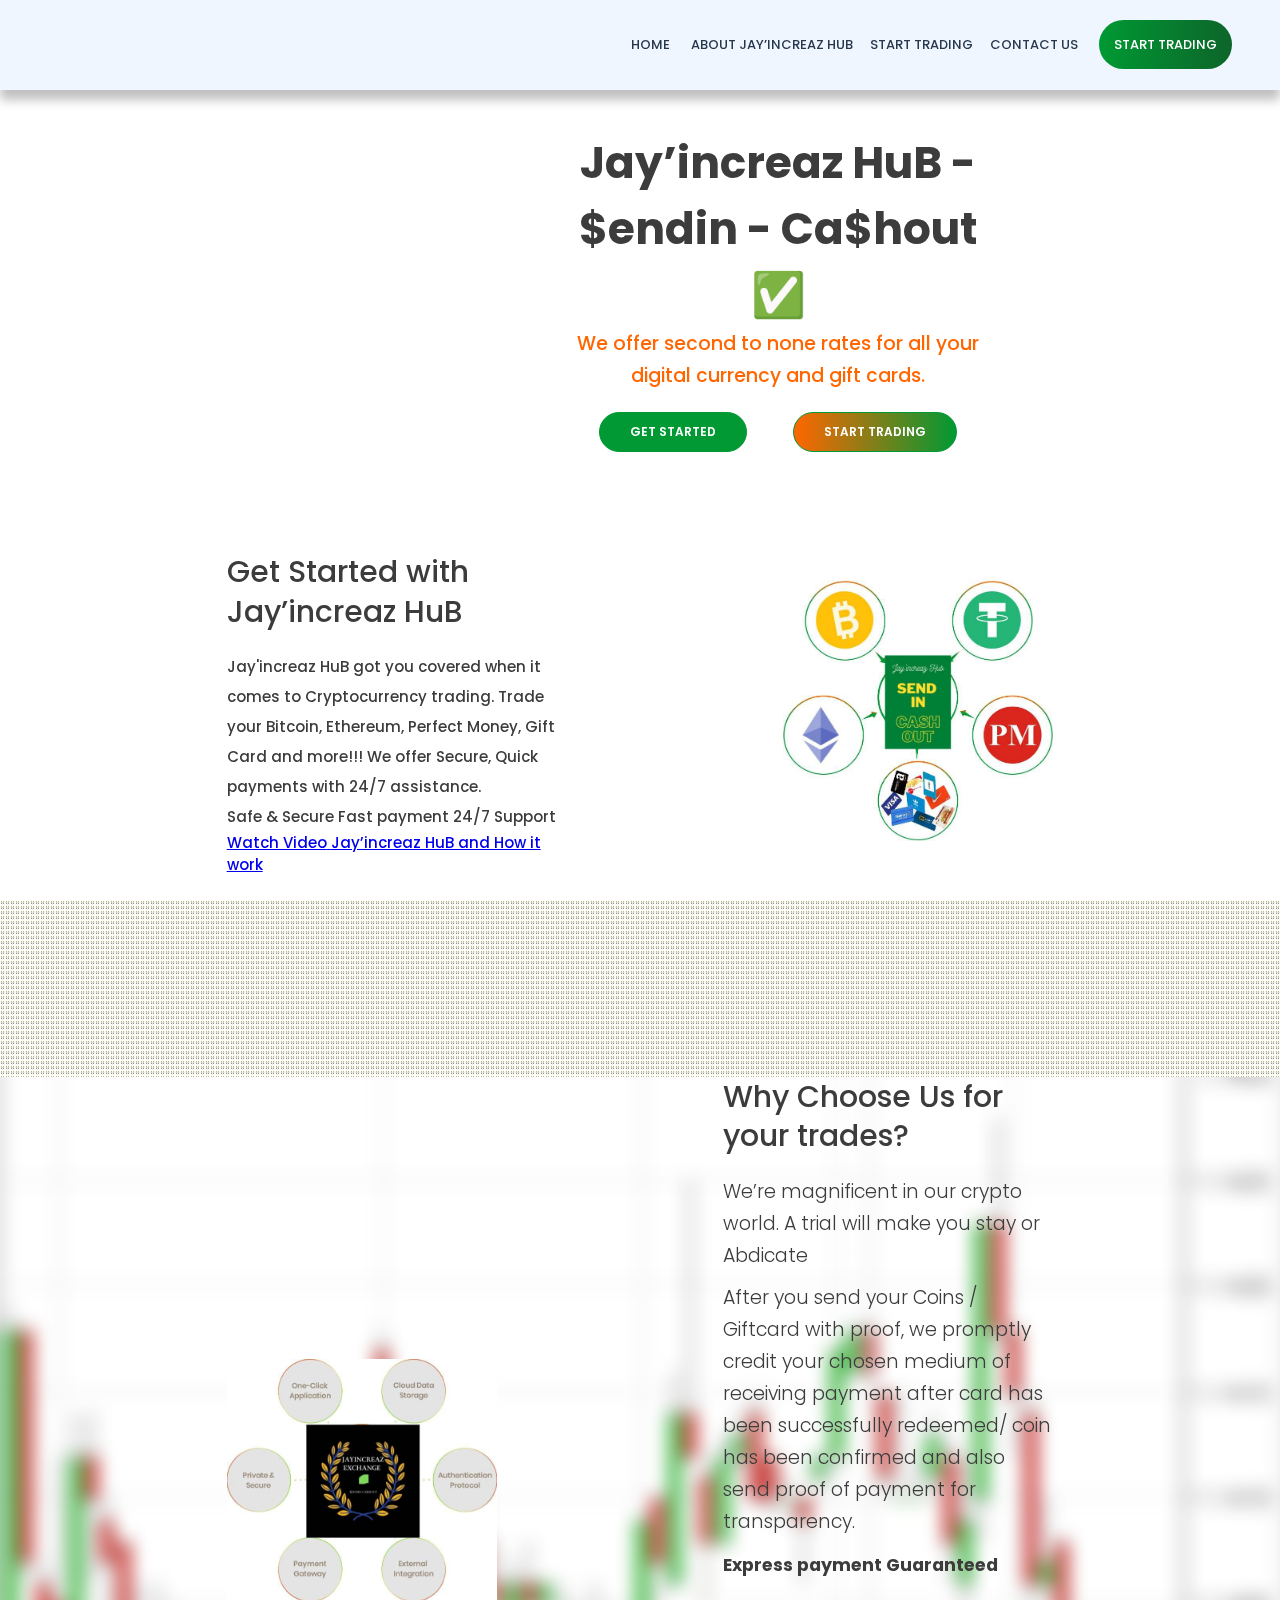
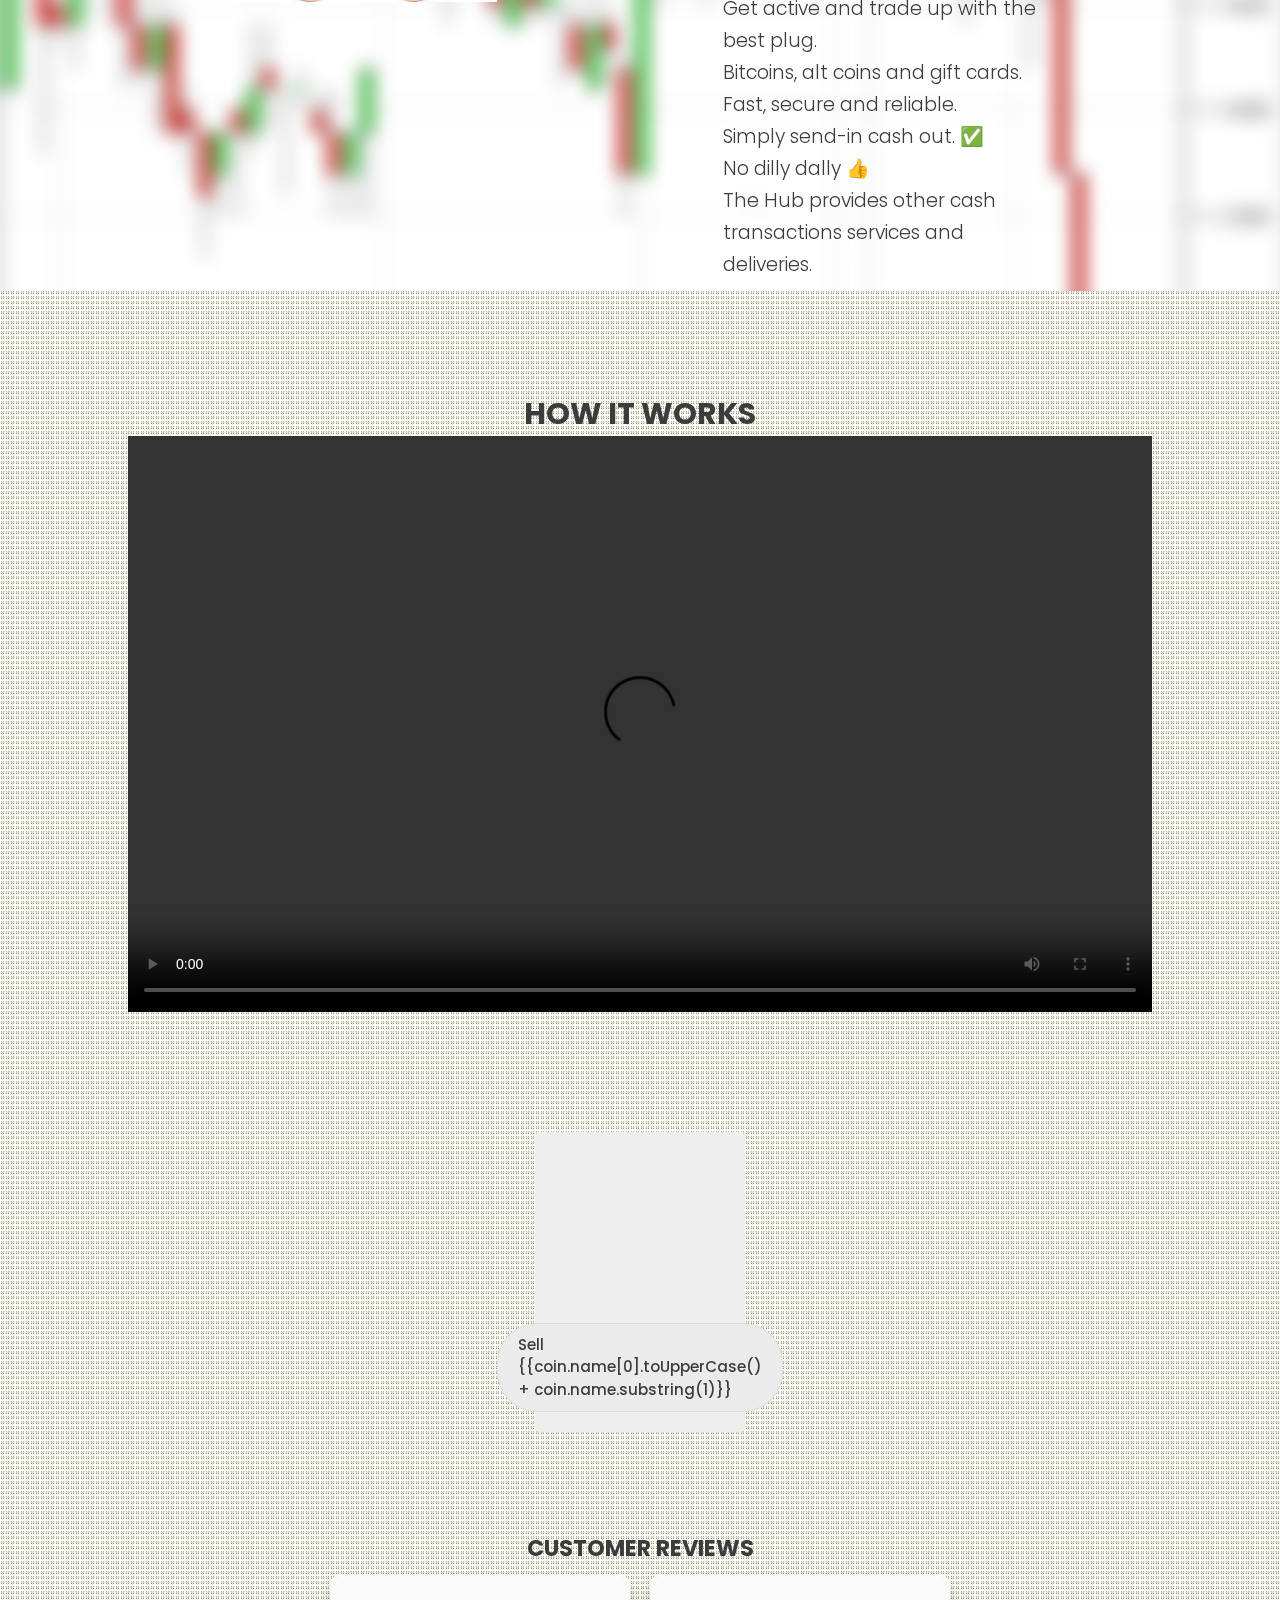
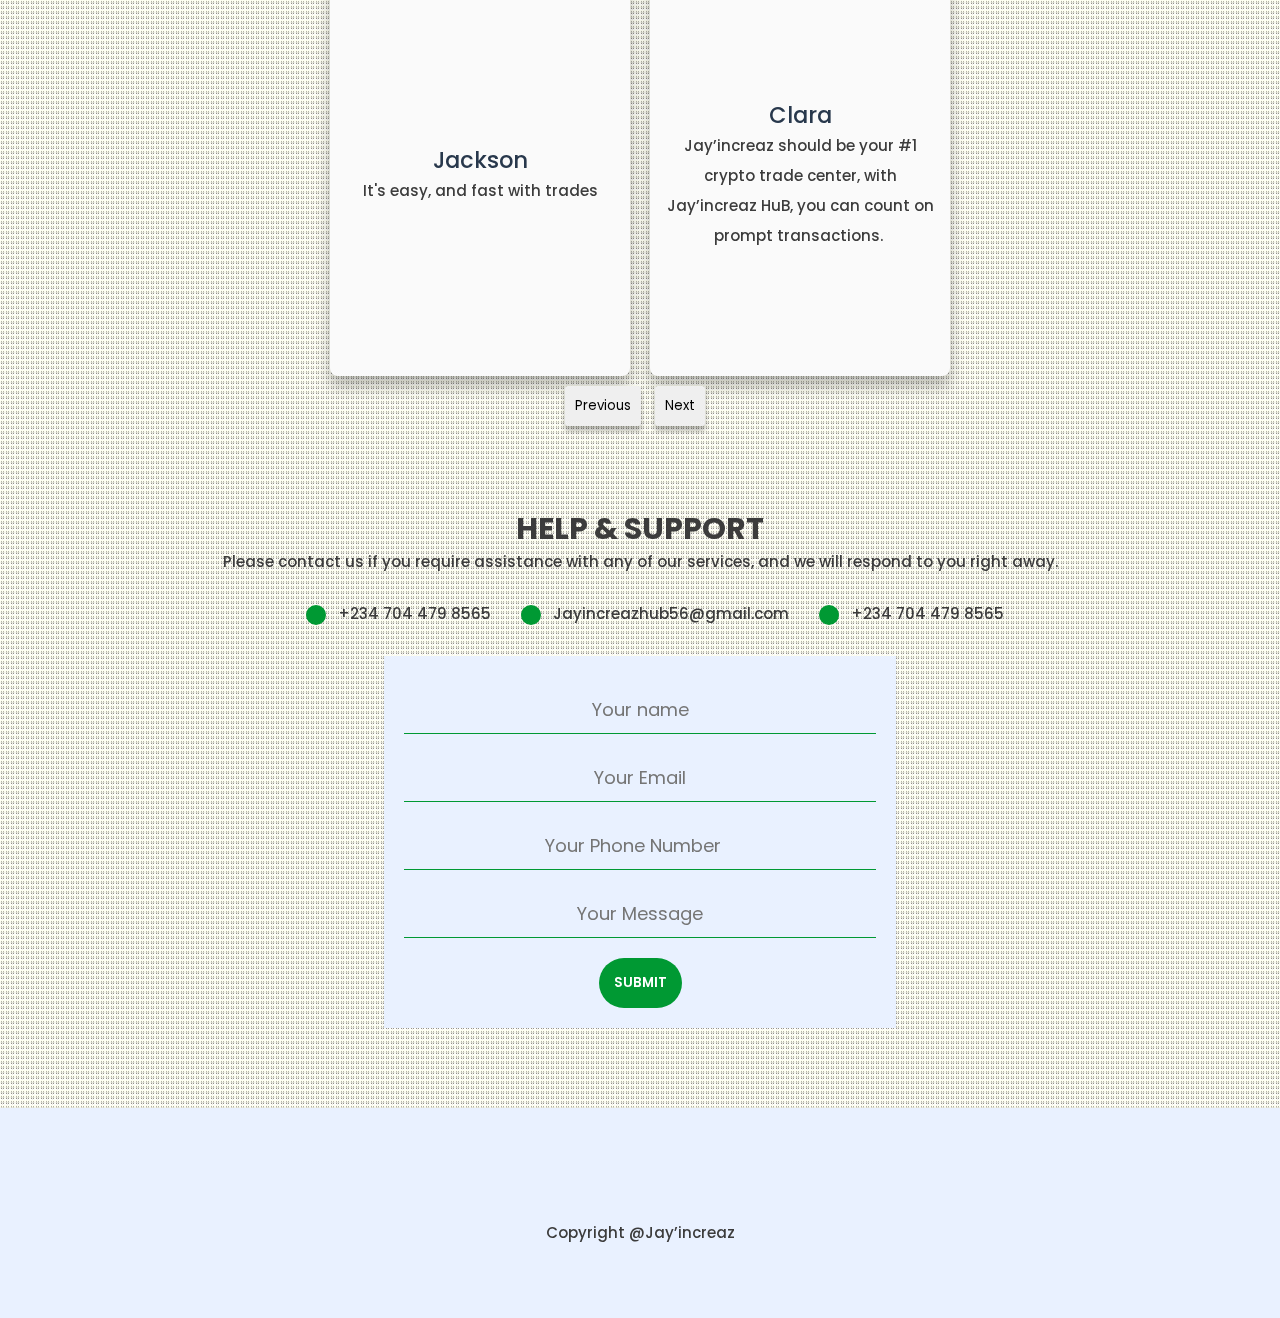
==== commit 253d443d: "background and fonts" ====
--- a/index.html
+++ b/index.html
@@ -131,6 +131,12 @@
       integrity="sha512-MV7K8+y+gLIBoVD59lQIYicR65iaqukzvf/nwasF0nqhPay5w/9lJmVM2hMDcnK1OnMGCdVK+iQrJ7lzPJQd1w=="
       crossorigin="anonymous"
       referrerpolicy="no-referrer"
+    />
+    <link rel="preconnect" href="https://fonts.googleapis.com" />
+    <link rel="preconnect" href="https://fonts.gstatic.com" crossorigin />
+    <link
+      href="https://fonts.googleapis.com/css2?family=Poppins:wght@500&display=swap"
+      rel="stylesheet"
     />
     <link rel="stylesheet" href="./style.css" />
   </head>
@@ -252,11 +258,11 @@
           </p>
           <h3>Express payment Guaranteed</h3>
           <p>
-            Get active and trade up with the best plug. <br>
-            Bitcoins, alt coins and gift cards. <br>
-            Fast, secure and reliable. <br>
-            Simply send-in cash out.  &#9989; <br>
-            No dilly dally &#128077; <br>
+            Get active and trade up with the best plug. <br />
+            Bitcoins, alt coins and gift cards. <br />
+            Fast, secure and reliable. <br />
+            Simply send-in cash out. &#9989; <br />
+            No dilly dally &#128077; <br />
             The Hub provides other cash transactions services and deliveries.
           </p>
         </div>
--- a/style.css
+++ b/style.css
@@ -16,6 +16,7 @@
 body {
   height: 100%;
   width: 100vw;
+  background-image: url("./assets/duplicate_logo\ 1.jpg");
 }
 
 body {
@@ -464,6 +465,13 @@
 .trade-card ::first-letter {
   text-transform: capitalize;
 }
+
+.choose-us {
+  background-image: url("./assets/background\ 2.png");
+  background-repeat: no-repeat;
+  background-size: cover;
+  backdrop-filter: grayscale(0.5) opacity(0.8);
+}
 /* RESPONSIVE  */
 
 @media (max-width: 820px) {
@@ -504,6 +512,7 @@
     flex-direction: column;
     margin: 50px 0px;
   }
+
   .get-started {
     justify-content: center;
     align-items: center;
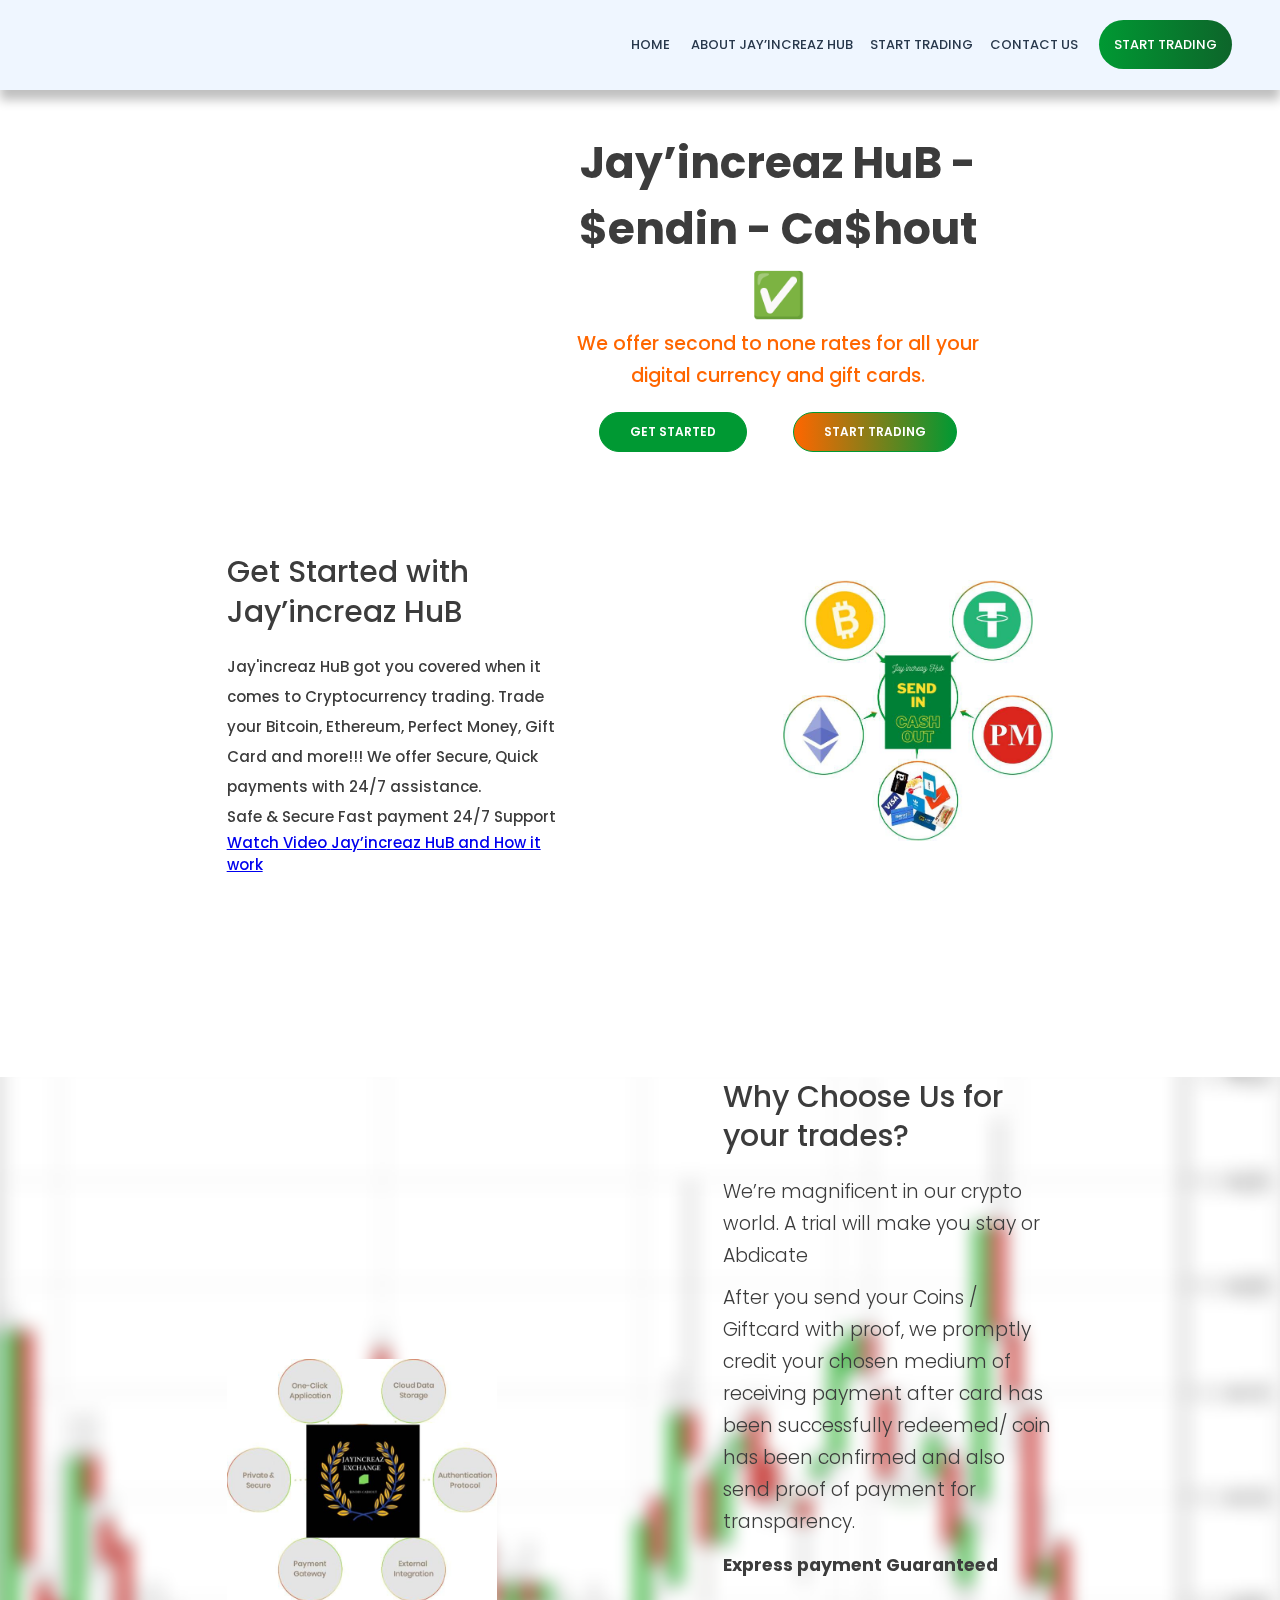
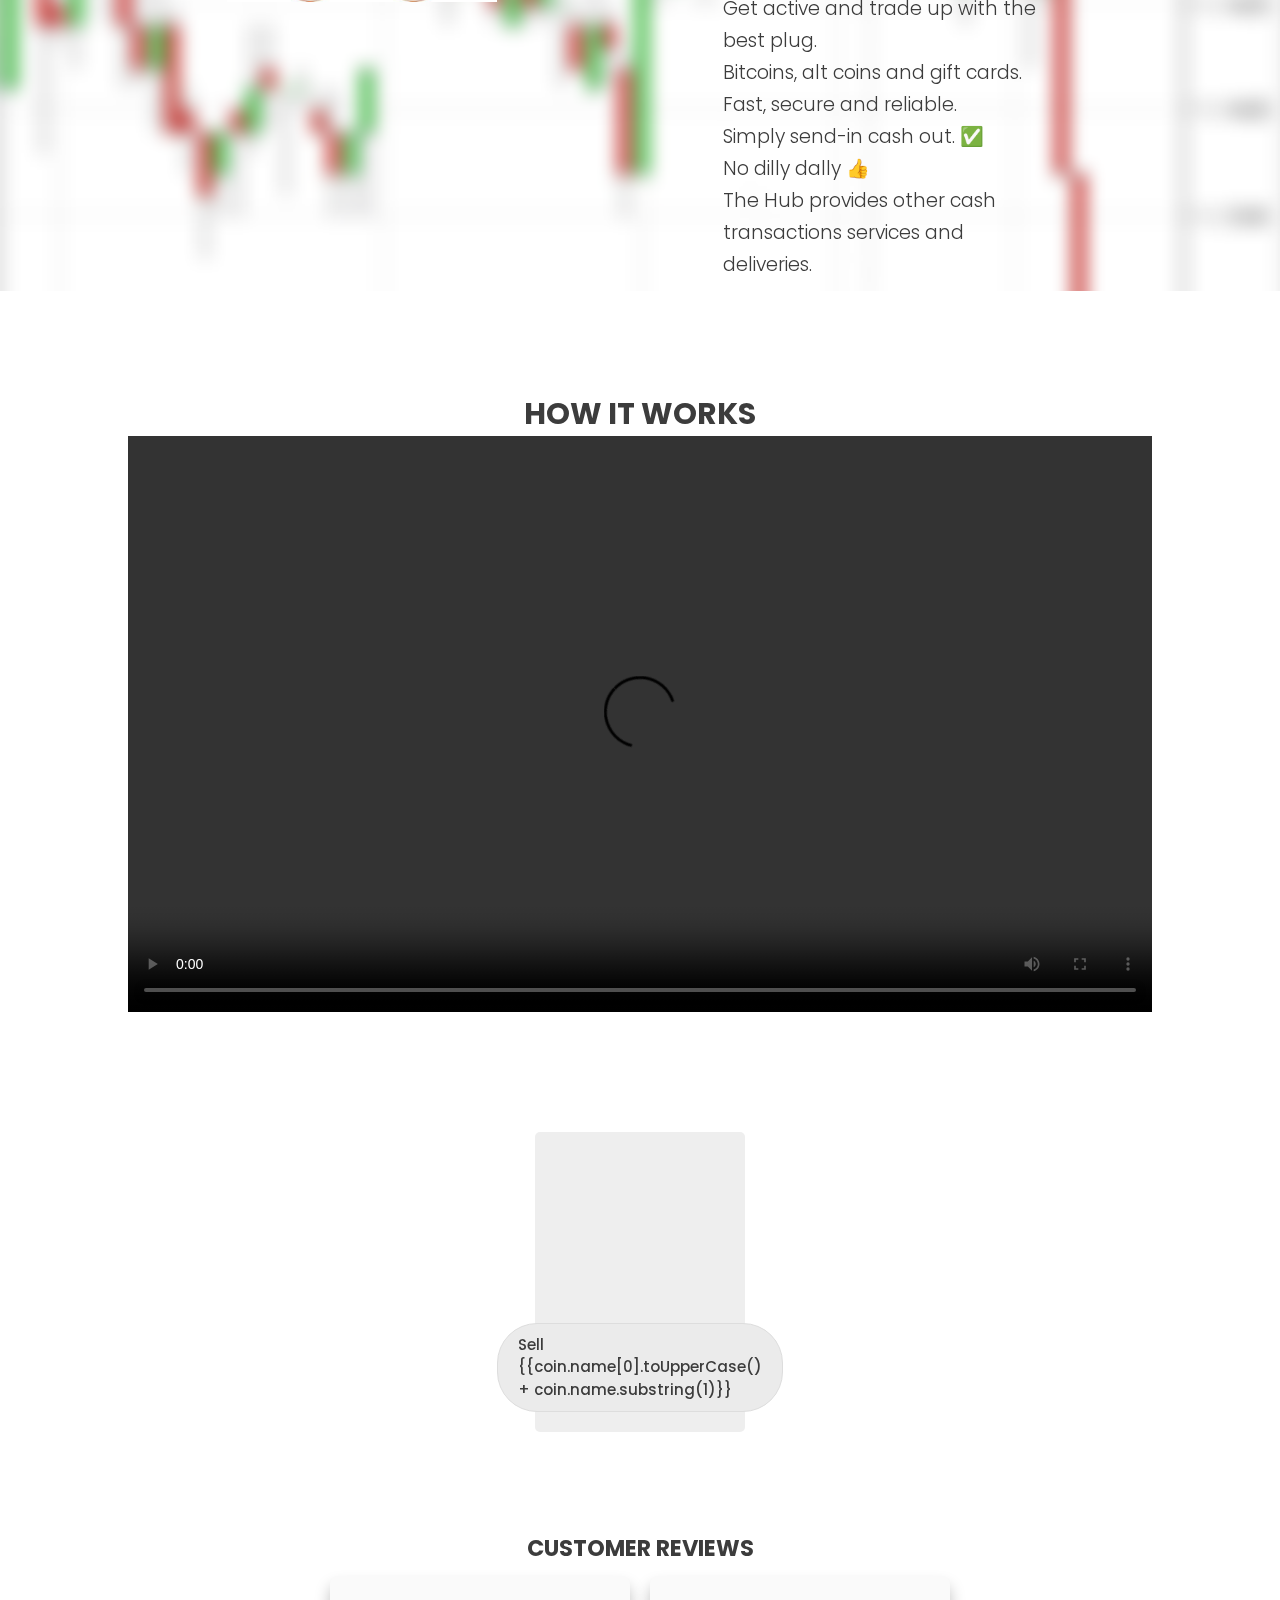
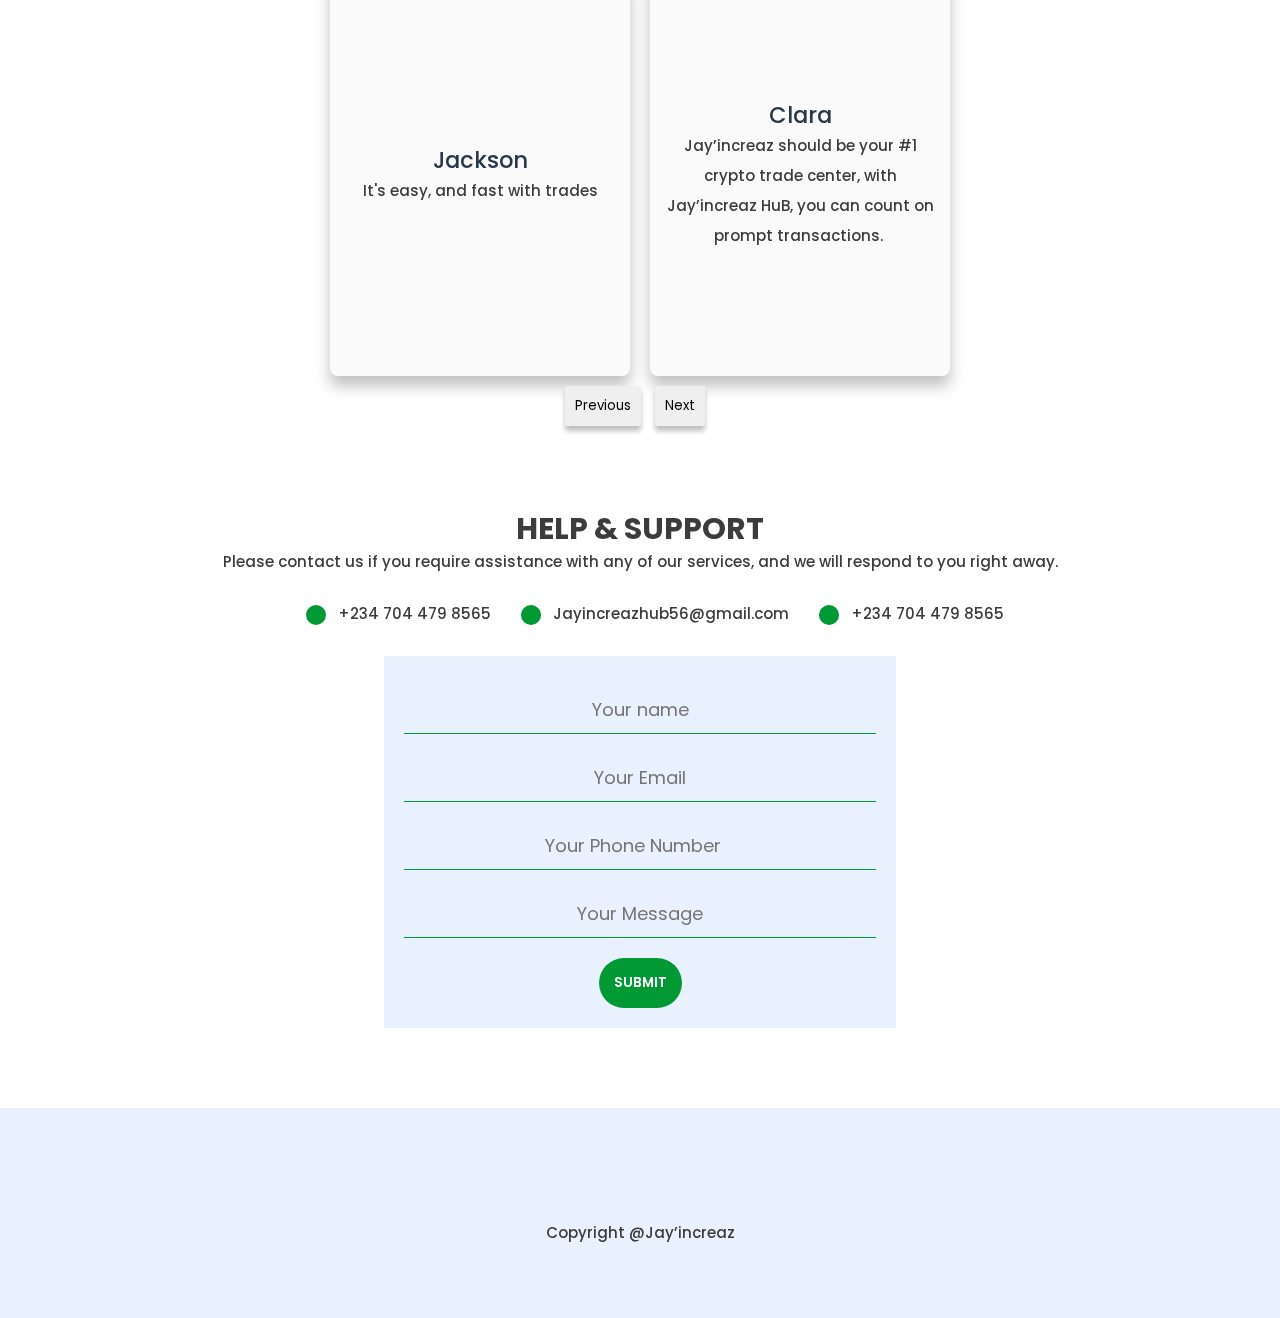
==== commit f7b40d41: "Update index.html" ====
--- a/index.html
+++ b/index.html
@@ -149,13 +149,13 @@
         <a href="">Home</a>
         <a href="" class="btn-nav-actions">About Jay’increaz HuB</a
         ><a
-          href="https://api.whatsapp.com/send?phone=+2347044798565&amp;text=I Want to trade crypto what\'s your rates?"
+          href="https://api.whatsapp.com/send?phone=+2347044798565&amp;text=I Want to trade crypto what's your rates?"
           class="btn-nav-actions"
           >Start Trading</a
         ><a href="#supports" class="btn-nav-actions">Contact Us</a>
 
         <a
-          href="https://api.whatsapp.com/send?phone=+2347044798565&amp;text=I Want to trade crypto what\'s your rates?"
+          href="https://api.whatsapp.com/send?phone=+2347044798565&amp;text=I Want to trade crypto what's your rates?"
           class="btn-start-trading"
           >Start Trading</a
         >
--- a/style.css
+++ b/style.css
@@ -16,7 +16,7 @@
 body {
   height: 100%;
   width: 100vw;
-  background-image: url("./assets/duplicate_logo\ 1.jpg");
+  
 }
 
 body {
